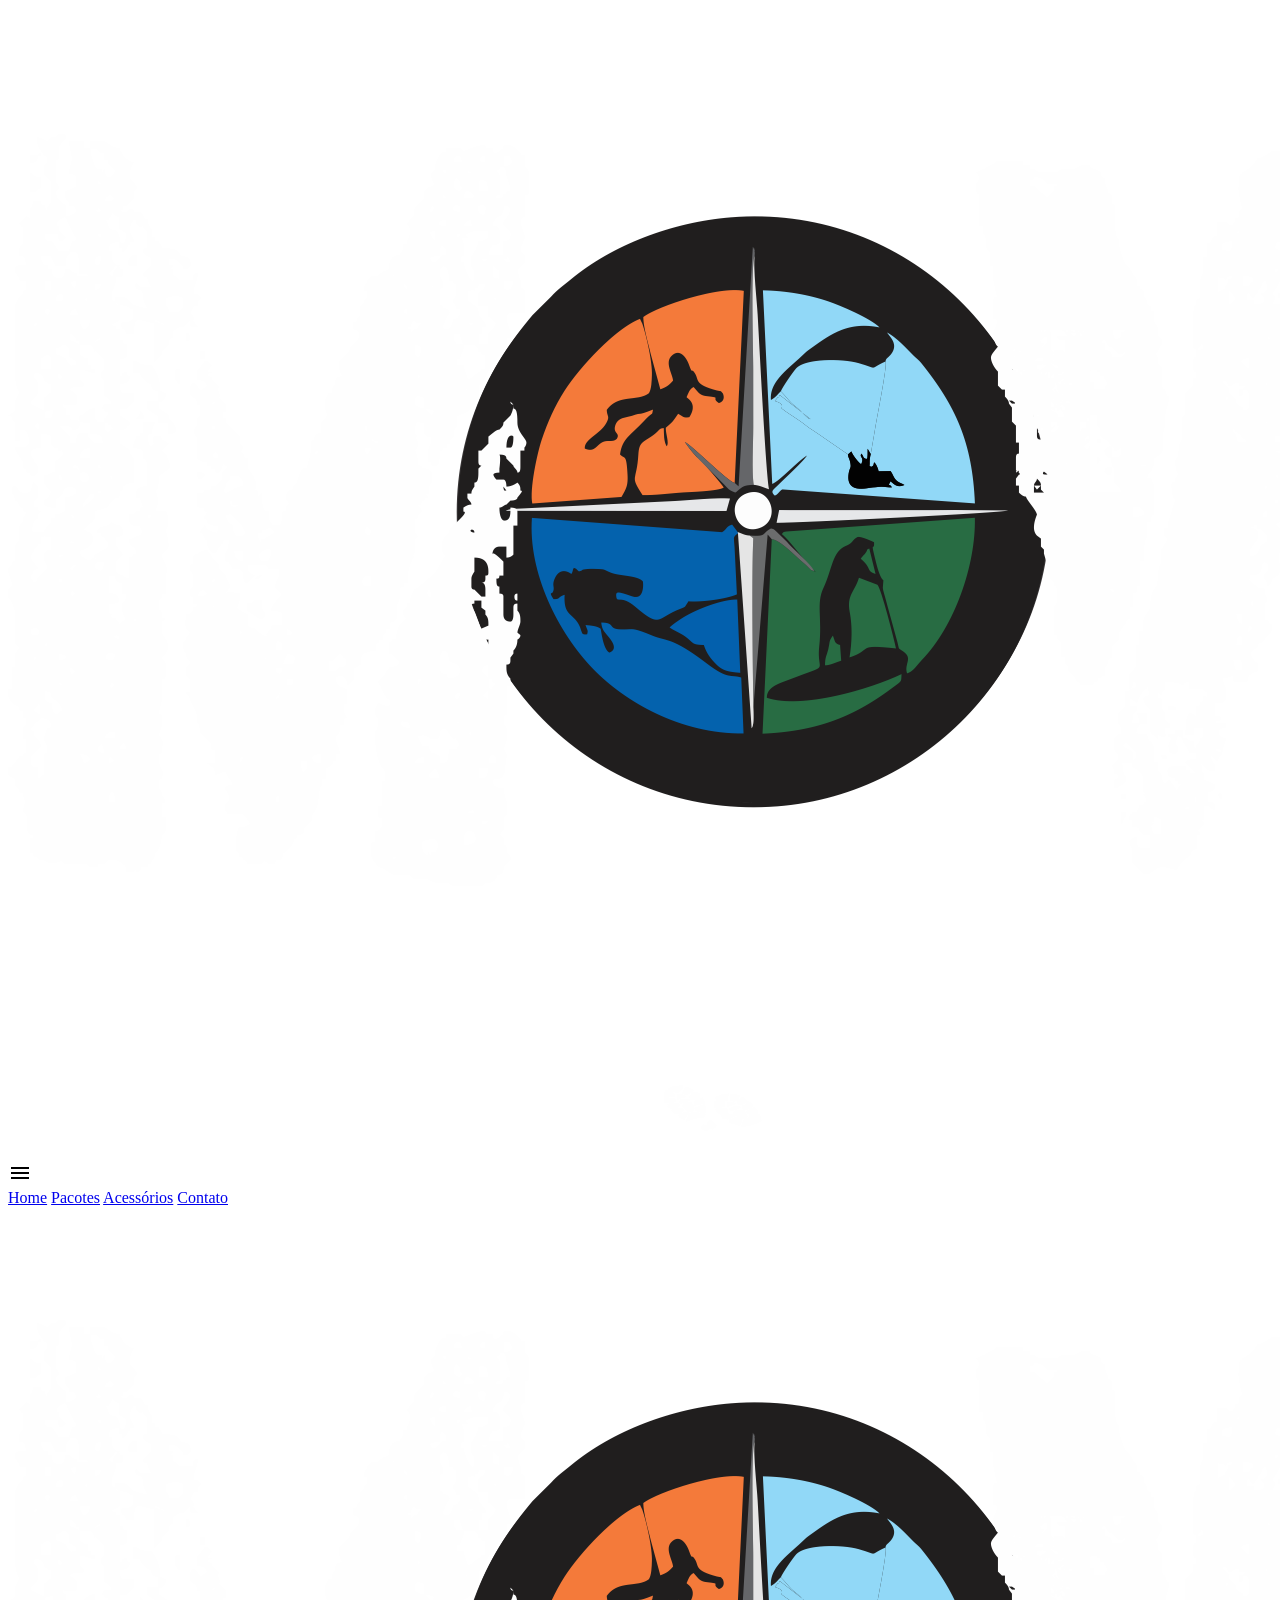
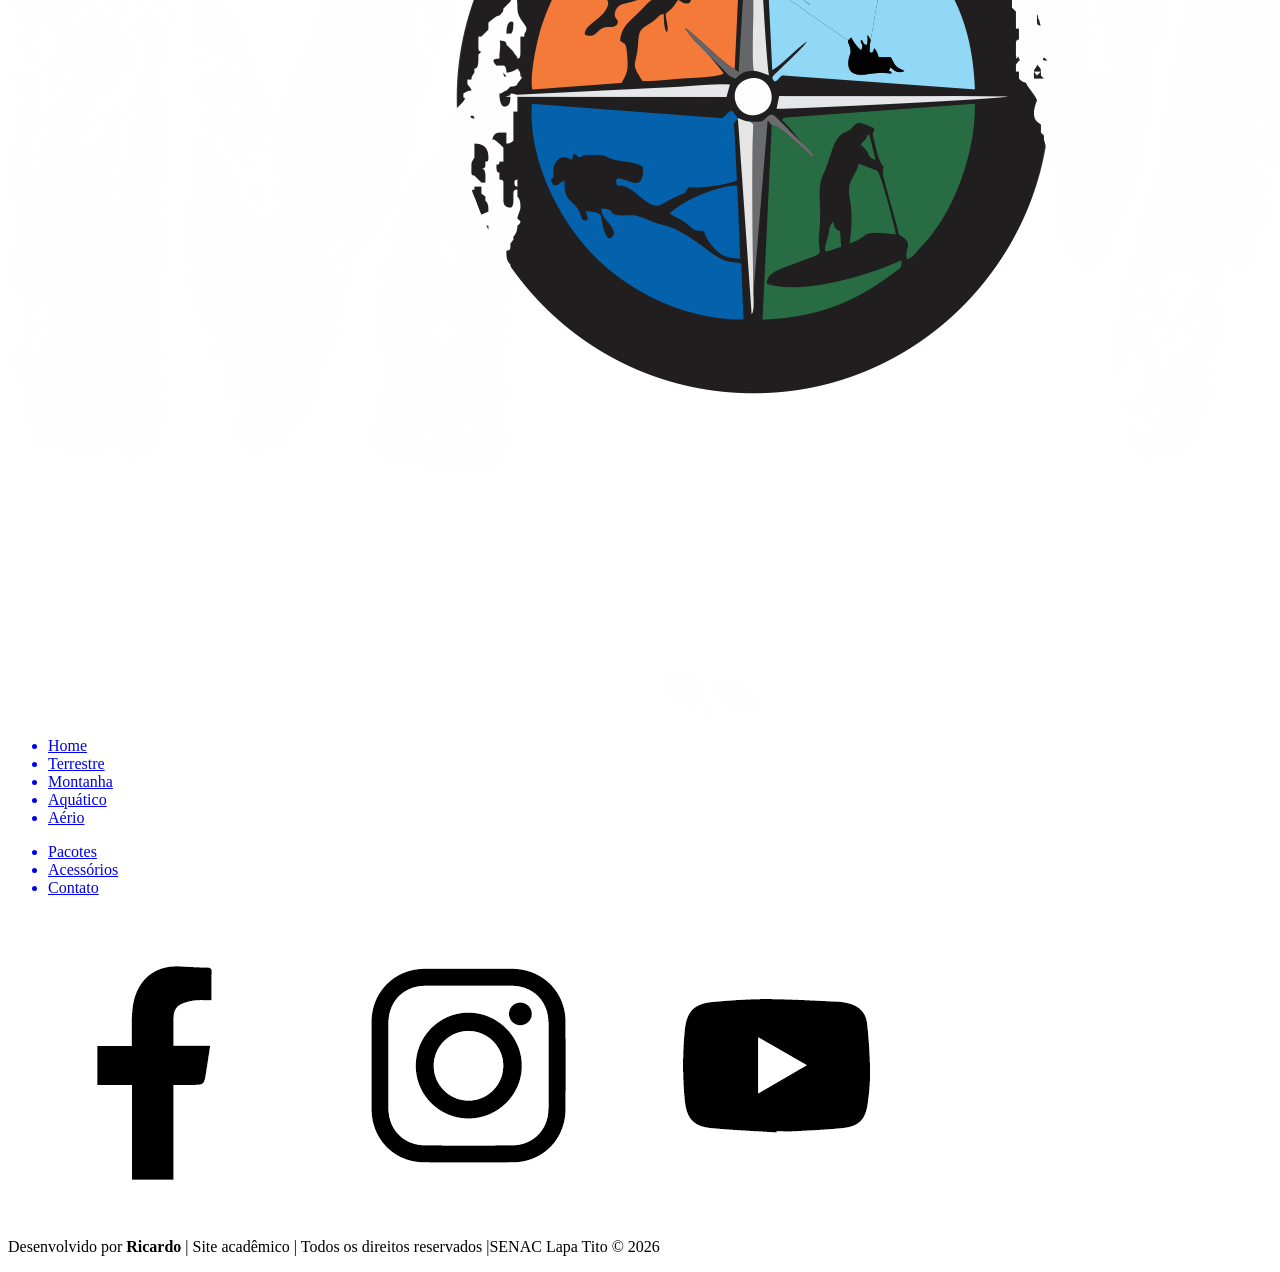
==== acessorios.html @ 00d914f5 "Atualização do repositório - 03/08" ====
<!DOCTYPE html>
<html lang="pt-br">

<head>
    <meta charset="UTF-8">
    <meta name="viewport" content="width=device-width, initial-scale=1.0">
    <title>Acessórios</title>
    <meta name="description" content="O Mova-se é um site educacional com o propósito de fazer viagens ">
    <link rel="preconnect" href="https://fonts.googleapis.com">
    <link rel="preconnect" href="https://fonts.gstatic.com" crossorigin>
    <link
        href="https://fonts.googleapis.com/css2?family=Comic+Neue:ital,wght@0,300;0,400;0,700;1,300;1,400;1,700&family=Inter:ital,opsz,wght@0,14..32,100..900;1,14..32,100..900&family=Montserrat:ital,wght@0,100..900;1,100..900&family=Ubuntu:ital,wght@0,300;0,400;0,500;0,700;1,300;1,400;1,500;1,700&display=swap"
        rel="stylesheet">
    <link rel="stylesheet" href="css/style.css">
    <!--Icones-->
    <link rel="stylesheet"
        href="https://fonts.googleapis.com/css2?family=Material+Symbols+Outlined:opsz,wght,FILL,GRAD@20..48,100..700,0..1,-50..200&icon_names=menu" />

</head>

<body>
    <header id="topo">
        <div>
            <h1>
                <a href="index.html"><img src="img/logo.png" alt="Logo Mova-se"></a>
            </h1>
            <span class="material-symbols-outlined">
                menu
            </span>
            <nav>
                <a href="index.html" tabindex="1">Home</a>
                <a href="pacotes.html" tabindex="2">Pacotes</a>
                <a href="acessorios.html" tabindex="3">Acessórios</a>
                <a href="contato.html" tabindex="4">Contato</a>
            </nav>

            </span>
        </div>
    </header>
    <main>

    </main>
    <footer class="rodape">
        <div class="rodape-conteudo">
            <div id="logo-rodape">
                <a href="index.html"><img src="img/logo.png" alt="logo do site"></a>
            </div>
            <div class="menu-rodape">
                <ul>
                    <a href="#">
                        <li>Home</li>
                    </a>
                    <a href="#">
                        <li>Terrestre</li>
                    </a>
                    <a href="#">
                        <li>Montanha</li>
                    </a>
                    <a href="#">
                        <li>Aquático</li>
                    </a>
                    <a href="#">
                        <li>Aério</li>
                    </a>
                </ul>
            </div>

            <div class="menu-rodape">
                <ul>
                    <a href="pacotes.html">
                        <li>Pacotes</li>
                    </a>
                    <a href="acessorios.html">
                        <li>Acessórios</li>
                    </a>
                    <a href="contato.html">
                        <li>Contato</li>
                    </a>
                </ul>
            </div>
            <div class="redes">
                <aside>
                    <img src="img/facebook.png" alt="Facebook">
                    <img src="img/insta.png" alt="Instagram">
                    <img src="img/youtube.png" alt="youtube">
                </aside>
            </div>
            <div class="assinatura">
                <p>Desenvolvido por <strong>Ricardo</strong> | Site acadêmico | Todos os direitos reservados |SENAC Lapa
                    Tito &copy; 2026</p>
            </div>
        </div>

    </footer>

</body>

</html>
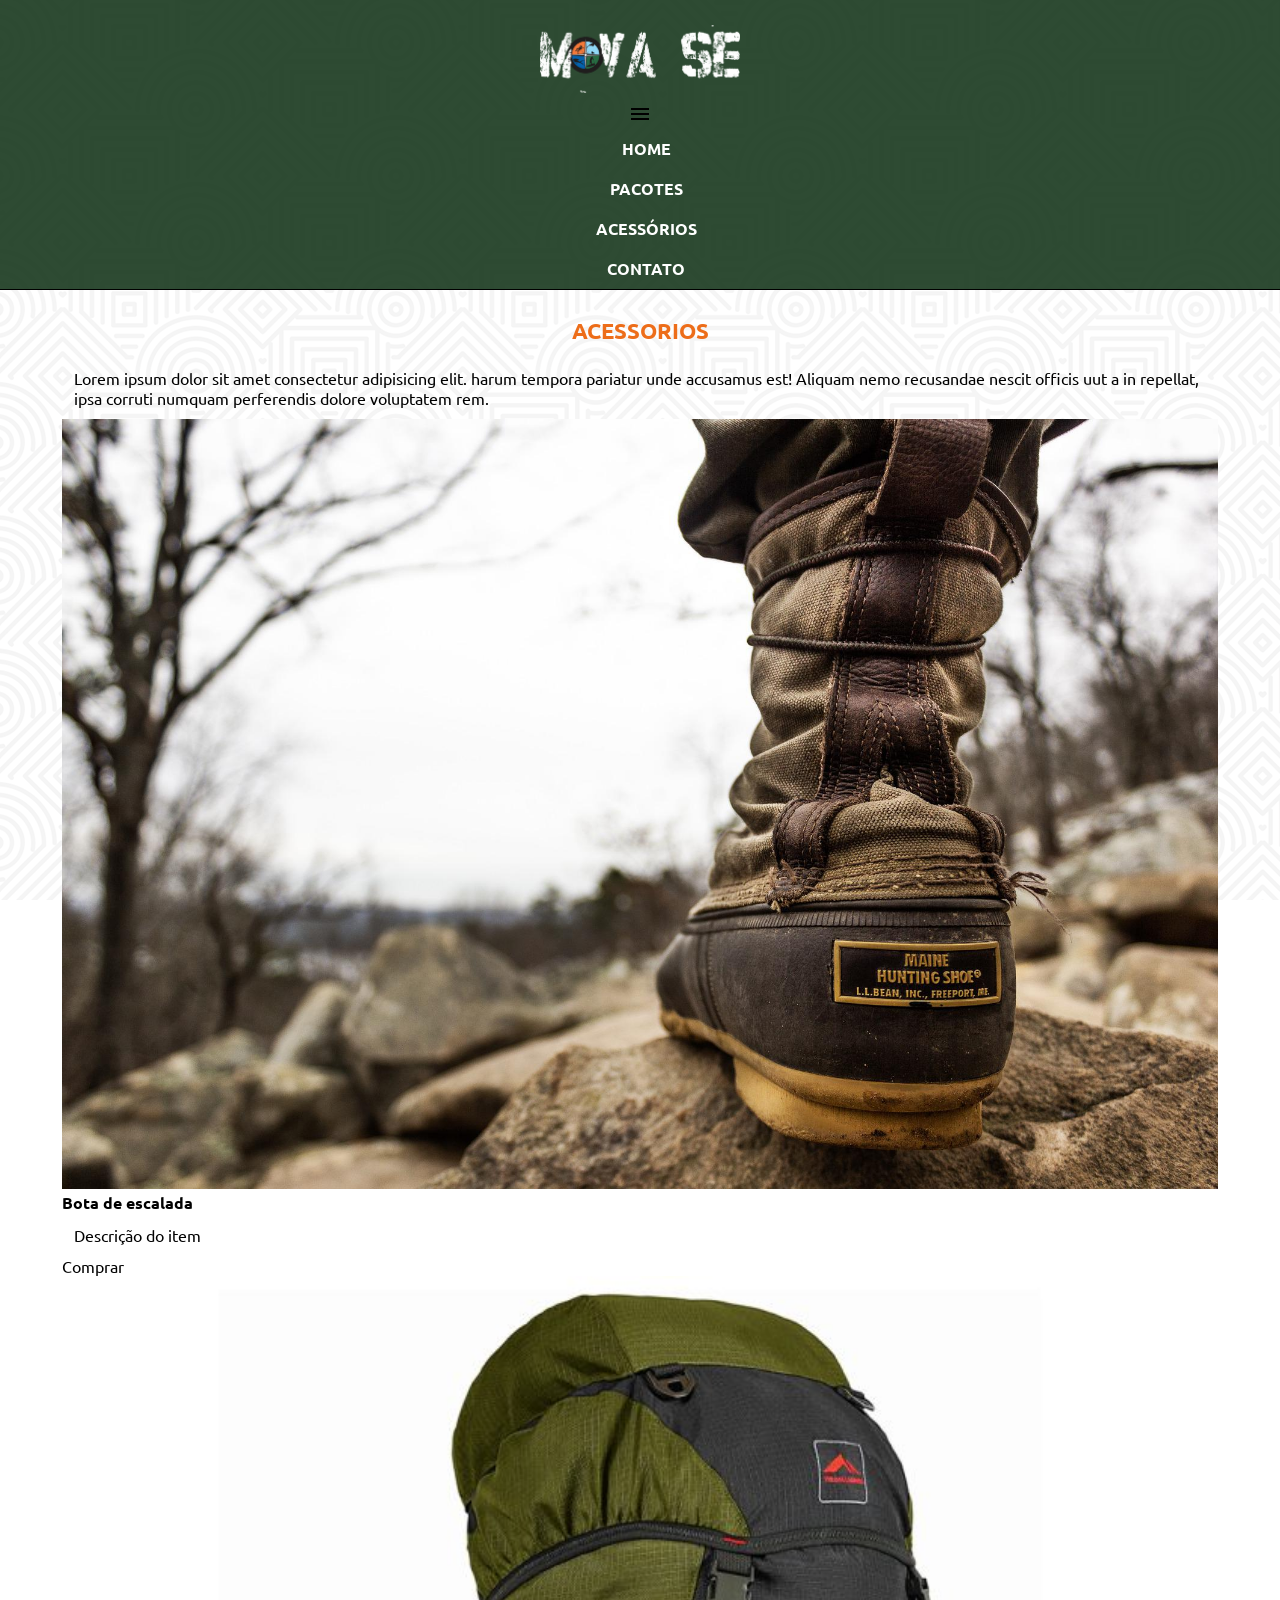
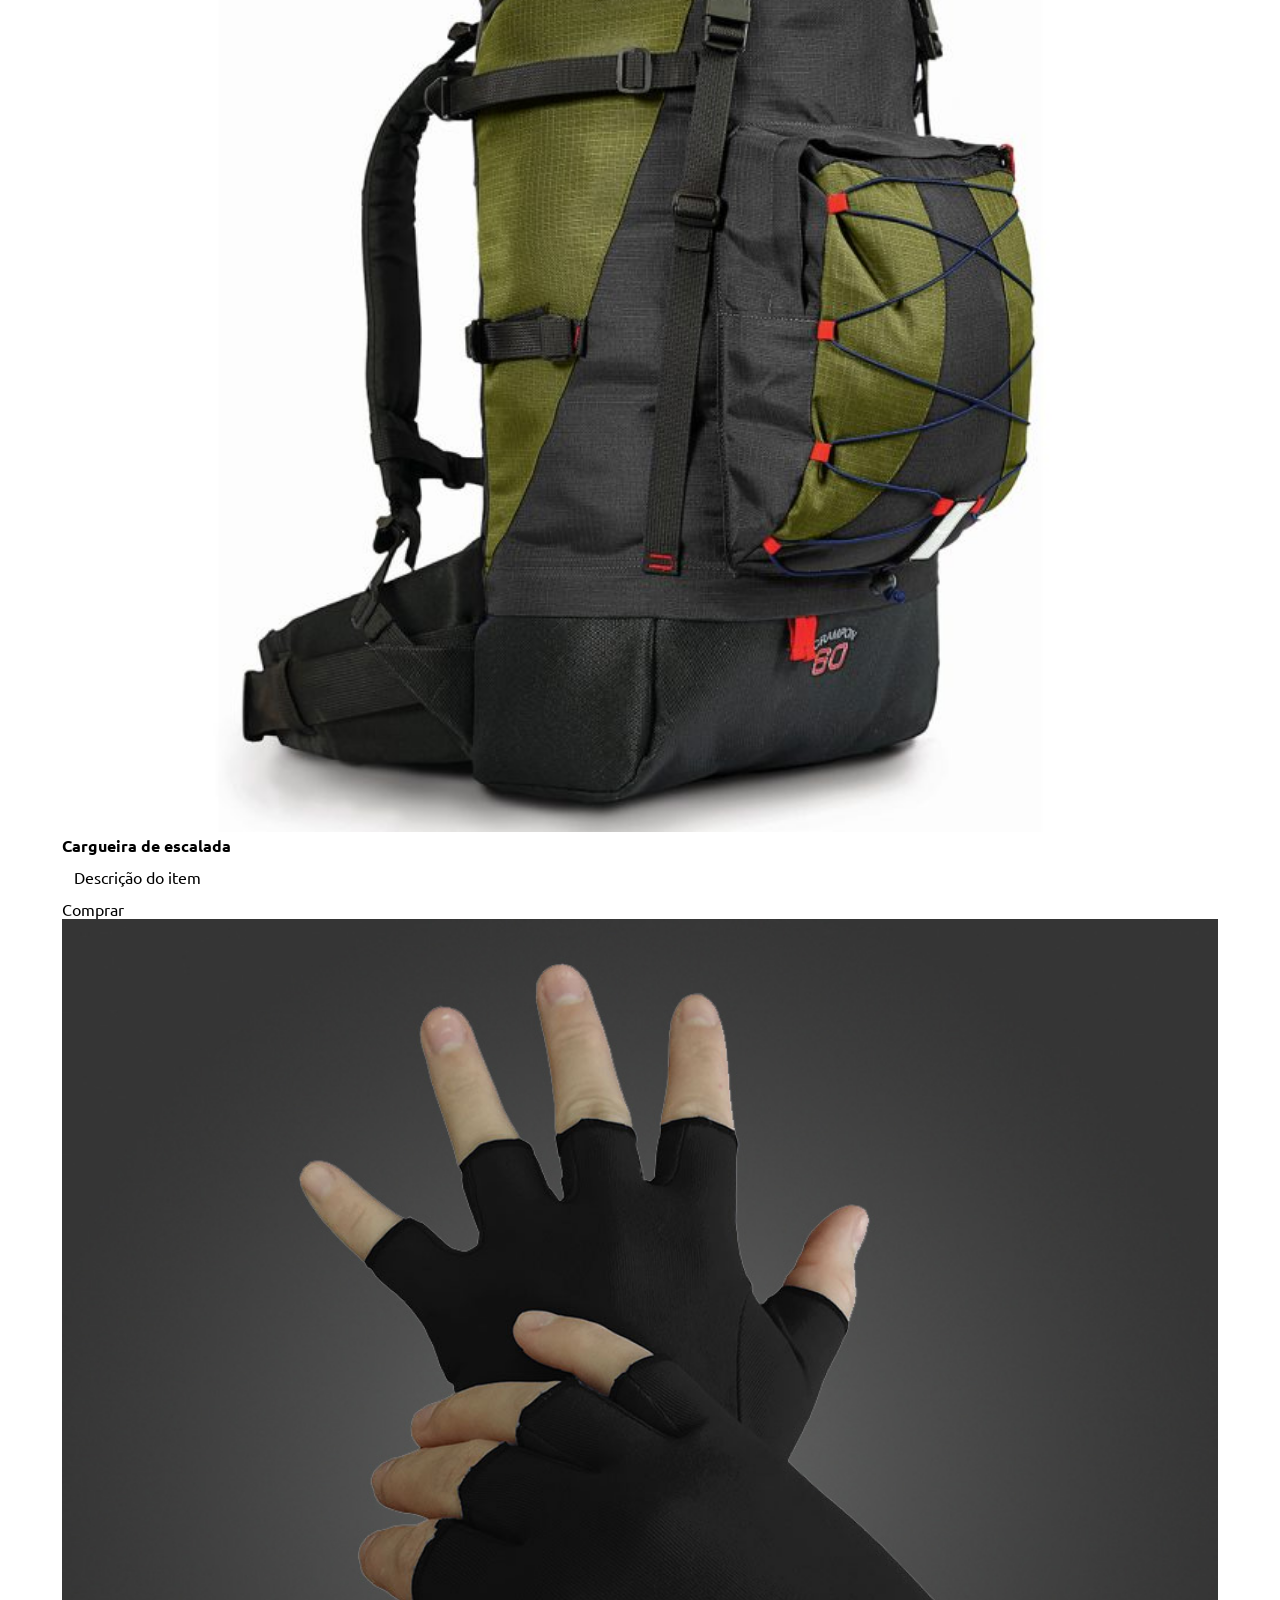
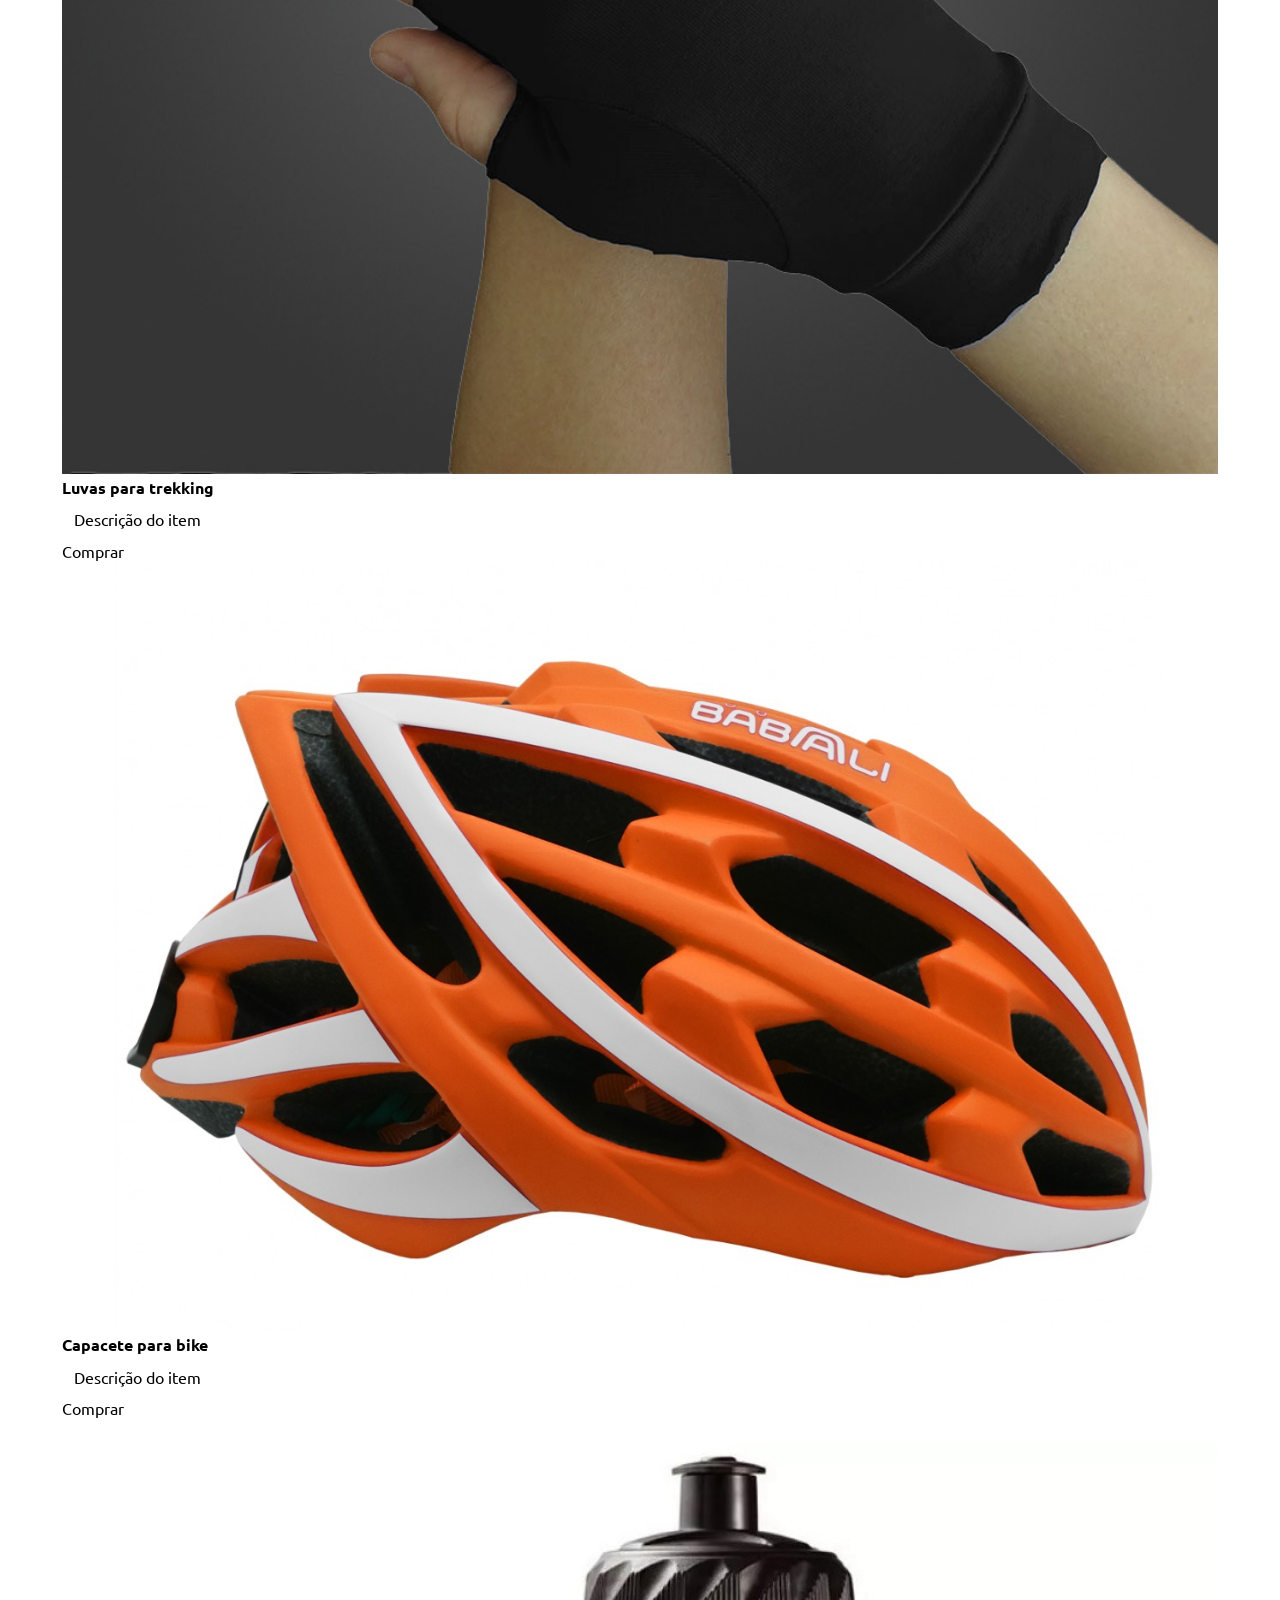
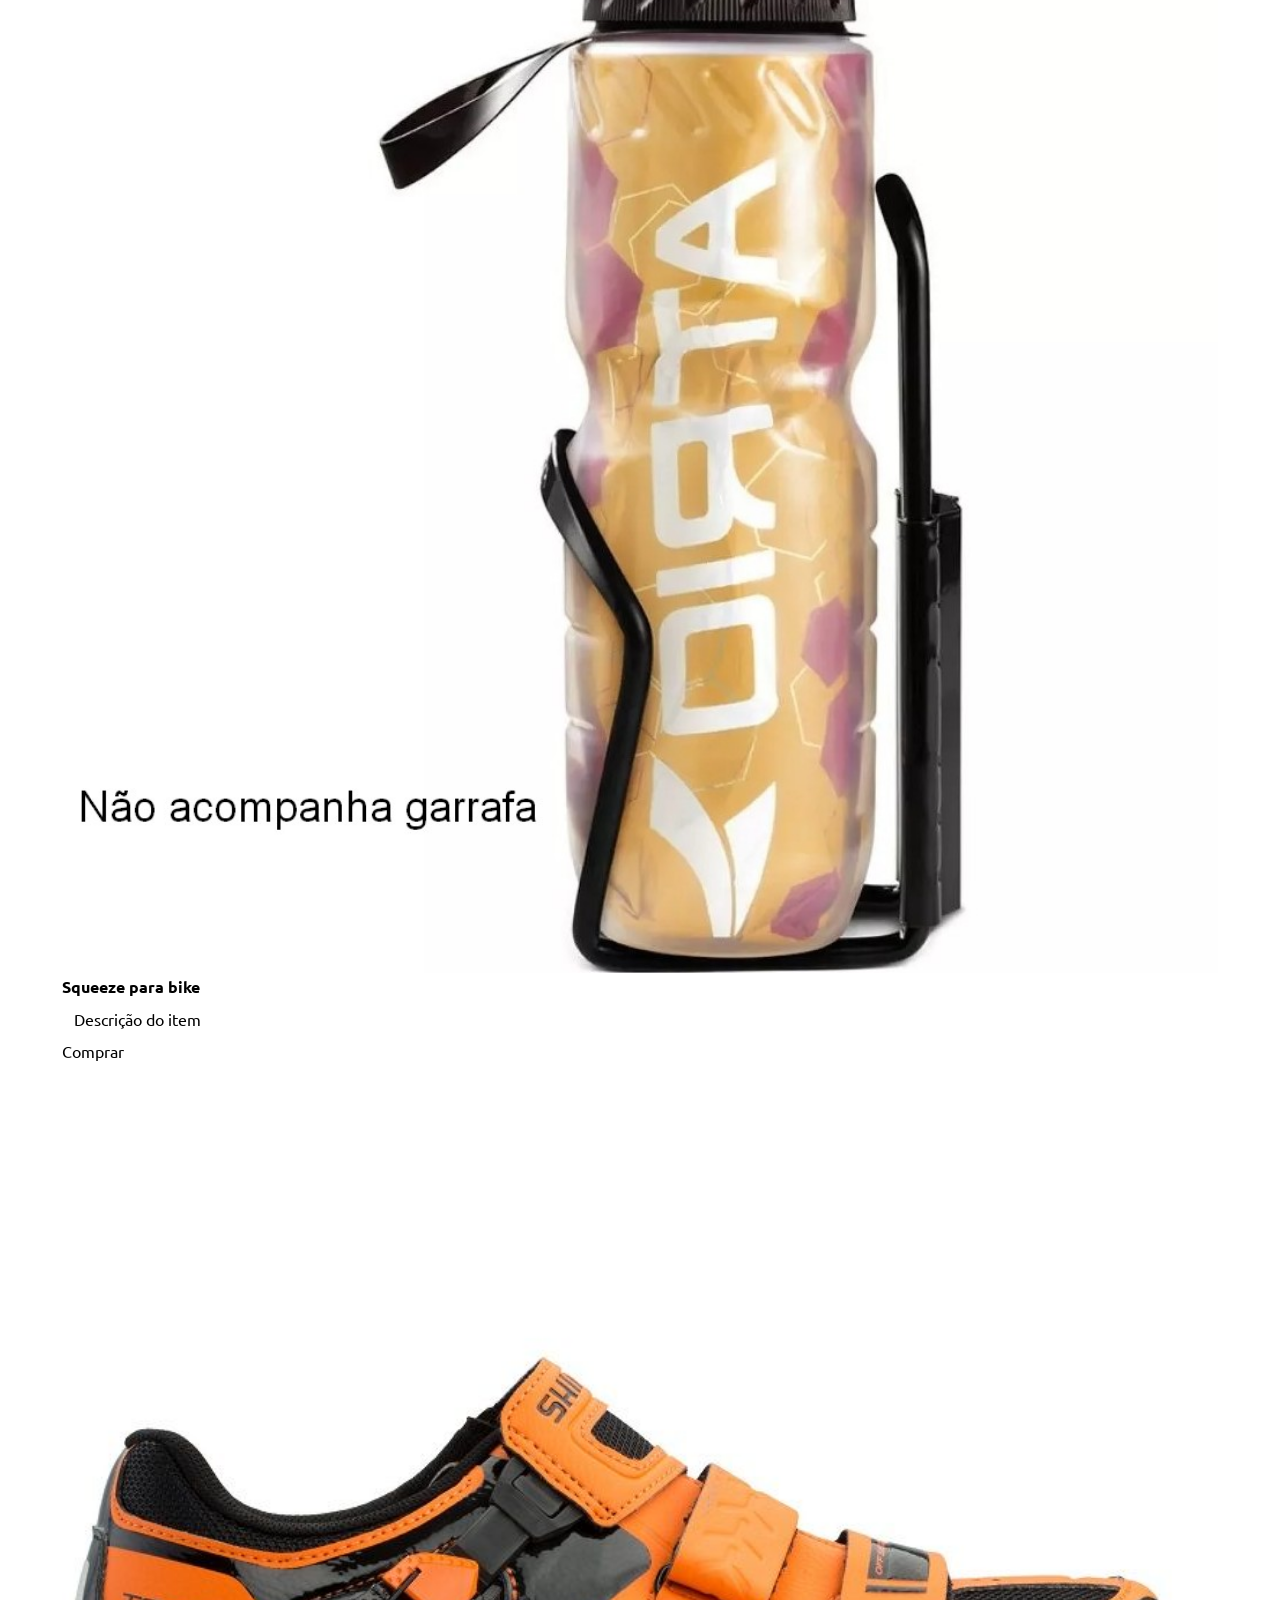
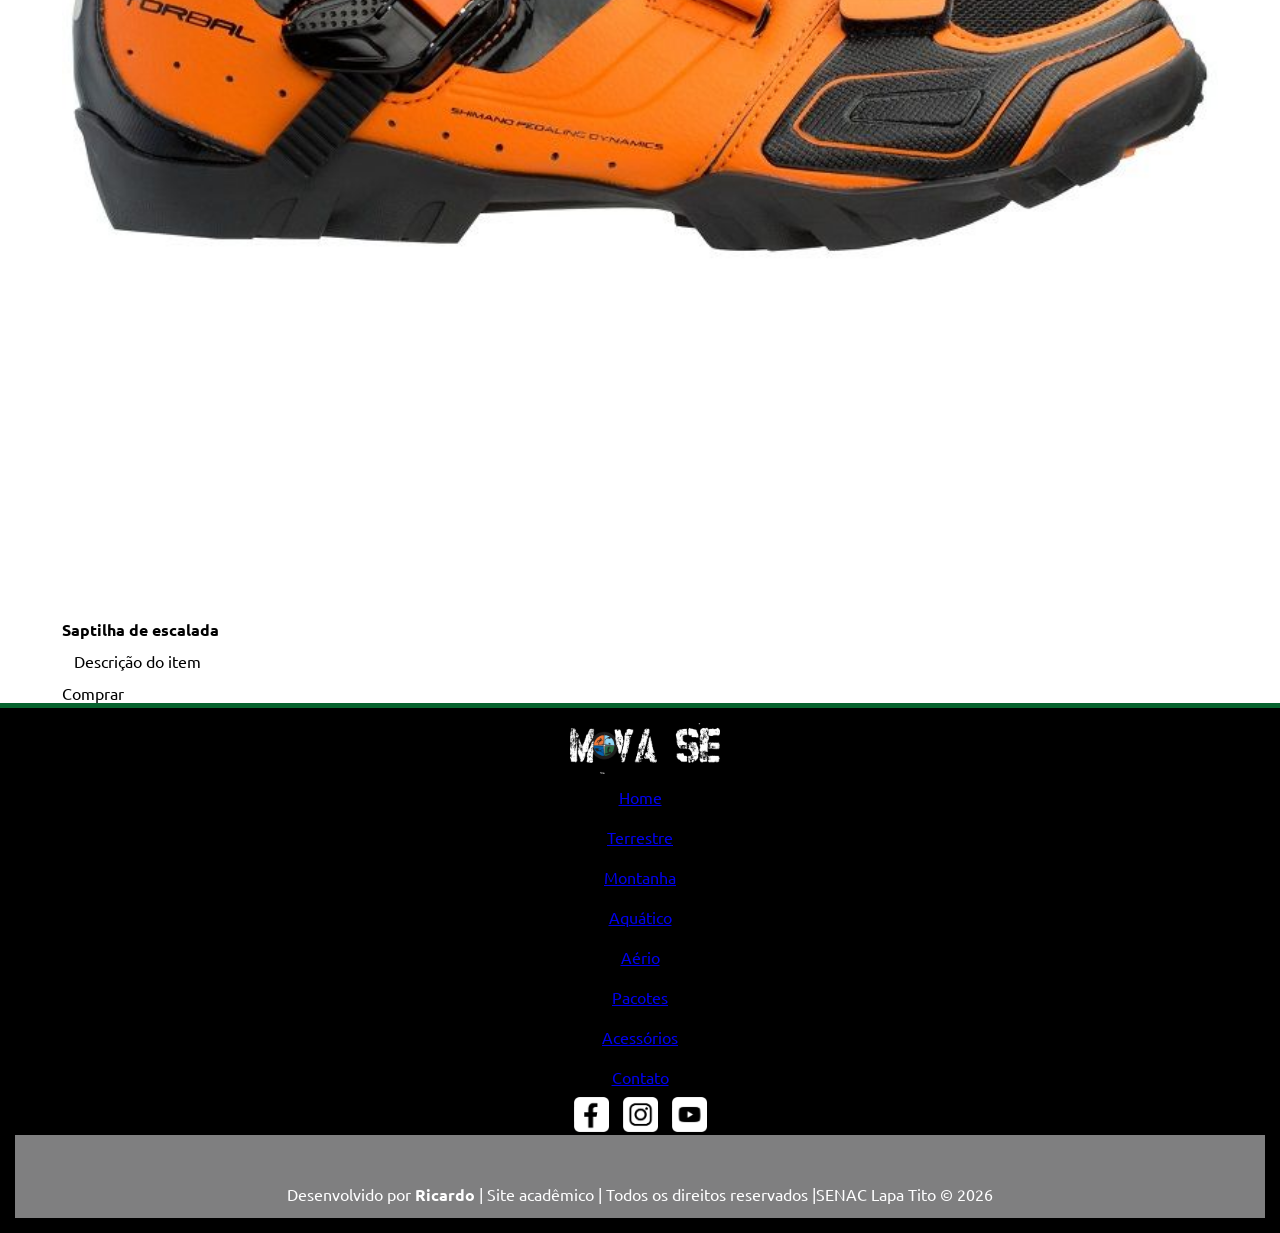
==== commit d3341f75: "Adição conteúdo acessorios, contato e css" ====
--- a/acessorios.html
+++ b/acessorios.html
@@ -37,7 +37,69 @@
             </span>
         </div>
     </header>
-    <main>
+    <main class="conteudo">
+        <div class="conteudo">
+            <div class="conteudo-info">
+                <article>
+                    <h2 class="titulo">Acessorios</h2>
+                    <p>Lorem ipsum dolor sit amet consectetur adipisicing elit. harum tempora pariatur unde accusamus
+                        est! Aliquam nemo recusandae nescit officis uut a in repellat, ipsa corruti numquam perferendis
+                        dolore voluptatem rem.</p>
+                    <div class="acessorios">
+                        <div class="produtos">
+                            <div class="img-produto">
+                                <img src="img/bota.jpg" alt="bota">
+                            </div>
+                            <h4>Bota de escalada</h4>
+                            <p>Descrição do item</p>
+                            <div class="comprar">Comprar</div>
+                        </div>
+                        <div class="produtos">
+                            <div class="img-produto">
+                                <img src="img/mochila.jpg" alt="mochila">
+                            </div>
+                            <h4>Cargueira de escalada</h4>
+                            <p>Descrição do item</p>
+                            <div class="comprar">Comprar</div>
+                        </div>
+                        <div class="produtos">
+                            <div class="img-produto">
+                                <img src="img/luvas.jpg" alt="Luvas">
+                            </div>
+                            <h4>Luvas para trekking</h4>
+                            <p>Descrição do item</p>
+                            <div class="comprar">Comprar</div>
+                        </div>
+                    </div>
+                    <div class="acessorios">
+                        <div class="produtos">
+                            <div class="img-produto">
+                                <img src="img/capacete.jpg" alt="capacete">
+                            </div>
+                            <h4>Capacete para bike</h4>
+                            <p>Descrição do item</p>
+                            <div class="comprar">Comprar</div>
+                        </div>
+                        <div class="produtos">
+                            <div class="img-produto">
+                                <img src="img/squeeze.jpg" alt="squeeze">
+                            </div>
+                            <h4>Squeeze para bike</h4>
+                            <p>Descrição do item</p>
+                            <div class="comprar">Comprar</div>
+                        </div>
+                        <div class="produtos">
+                            <div class="img-produto">
+                                <img src="img/sapatilha-escalada.jpg" alt="Sapatilha-escalada">
+                            </div>
+                            <h4>Saptilha de escalada</h4>
+                            <p>Descrição do item</p>
+                            <div class="comprar">Comprar</div>
+                        </div>
+                    </div>
+                </article>
+            </div>
+        </div>
 
     </main>
     <footer class="rodape">
--- a/css/style.css
+++ b/css/style.css
@@ -0,0 +1,280 @@
+.ubuntu-light {
+  font-family: "Ubuntu", sans-serif;
+  font-weight: 300;
+  font-style: normal;
+}
+
+.ubuntu-regular {
+  font-family: "Ubuntu", sans-serif;
+  font-weight: 400;
+  font-style: normal;
+}
+
+.ubuntu-medium {
+  font-family: "Ubuntu", sans-serif;
+  font-weight: 500;
+  font-style: normal;
+}
+
+.ubuntu-bold {
+  font-family: "Ubuntu", sans-serif;
+  font-weight: 700;
+  font-style: normal;
+}
+
+.ubuntu-light-italic {
+  font-family: "Ubuntu", sans-serif;
+  font-weight: 300;
+  font-style: italic;
+}
+
+.ubuntu-regular-italic {
+  font-family: "Ubuntu", sans-serif;
+  font-weight: 400;
+  font-style: italic;
+}
+
+.ubuntu-medium-italic {
+  font-family: "Ubuntu", sans-serif;
+  font-weight: 500;
+  font-style: italic;
+}
+
+.ubuntu-bold-italic {
+  font-family: "Ubuntu", sans-serif;
+  font-weight: 700;
+  font-style: italic;
+}
+
+*{
+    margin: 0;
+    padding: 0;
+}
+body{
+    font-family: 'ubuntu', sans-serif;
+    background-image: url(../img/hypnotize.png);
+    background-attachment: fixed;
+    width: 100%;
+}
+
+img {
+  width:100%;
+}
+
+#topo{ 
+  background-color: rgba(24, 56, 29, 0.9);
+  border-bottom: 1px solid;
+  text-align: center;
+  margin-bottom: 15px;
+
+}
+h1 img{
+  margin-top: 25px;
+  width: 200px;
+}
+
+nav{
+  min-height: 40px;
+  text-transform:uppercase;
+  font-weight: bold;
+  line-height: 40px;
+  padding-left: 1%;
+}
+
+nav a:link,
+nav a:visited,
+#iconMenu:link,
+#iconMenu:visited{
+  text-decoration: none;
+color: white;
+transition:1s;
+min-height: inherit;
+display:flex;
+justify-content: center;
+align-items: center;
+}
+
+nav a:focus,
+nav a:hover,
+#iconMenu:focus,
+#iconMenu:hover{
+  background-color: #a98e12;
+  color: black;
+  transition:background-color 1s; border-radius: 5%;
+}
+
+#iconMenu{
+  color: white ;  
+  cursor: pointer;
+  min-height: 40px;
+  line-height: 40px;
+  padding-left: 1%;
+  font-size: 40px;
+}
+
+/*Configurações do footer*/
+.rodape{
+  border-top: solid 5px #06632E;
+  background-color: black;
+  color: #7F7F80;
+  text-align: center;
+  width: 100%;
+}
+
+.rodape p,li{
+  font-size: 16px;
+}
+
+.rodape img{
+  margin:0 5px;
+}
+
+.rodape-conteudo{
+  padding: 15px;
+  color: #fff;
+
+}
+.rodape-conteudo li{
+  list-style: none;
+  margin: 0 auto;
+  padding: 10px 0;
+}
+
+#logo-rodape{
+  min-width: 146px;
+  width: 150px;
+  margin: 0 auto;
+}
+.menu-rodape{
+  text-decoration: none;
+color: #7F7F80;
+}
+.menu-rodape:hover{
+  color: #fff;
+  transition: 0.5s;
+}
+
+.redes img{
+  min-width: 35px;
+  width: 35px;
+
+}
+
+.assinatura{
+  color: white;
+  background-color: #7F7F80;
+  text-align: center;
+  height: auto;
+  padding: 1%;
+}
+
+.assinatura p{
+  margin-top: 3%;
+}
+
+/* conteúdo*/
+
+.conteudo{
+  max-width: 95%;
+  margin: auto;
+}
+.conteudo h2,
+.conteudo h3,
+.conteudo p{
+  padding: 1%;
+}
+
+.titulo{
+  font-size: 1.4em;
+  color: #ED6D19;
+  text-align: center;
+  text-transform: uppercase;
+}
+
+/*Configurações da home*/
+
+.destaque img{
+  border-bottom:dotted #ED6D19 5px;
+}
+.text-destaque{
+  position:relative;
+  bottom:100px;
+  background-color: rgba(255,255,255,0.8);
+  height: 80px;
+  margin-top:5px;
+  width: 100%;
+}
+
+.text-destaque h2{
+  color: #0000 !important;
+  margin-top:5px;
+  padding:5px 0 3px 50px;
+}
+
+.text-destaque p{
+  margin-top:5px;
+  font-size:1,1rem;
+  padding:0 0 5px 50px;
+}
+
+#frase p{
+  font-size: 1em;
+  padding:12px;
+}
+
+.card{
+  margin:15px 0;
+  padding: 5%;
+}
+
+.card p{
+  text-align: center;
+  padding: 1% 0 2% 0;
+}
+.card-conteudo fiture{
+  margin: 1%;
+  position: relative;
+  box-sizing: grey 1px 1px 5px;
+
+}
+
+.card-conteudo figcaption{
+  position:absolute;
+  left: 0;
+  bottom:20px;
+  width: 100%;
+  background-color:  rgba( 127, 127,128, 0.8);
+  color: #fff;
+  padding:10px 0;
+text-align:center;
+font-weight: bold;
+text-transform: uppercase;
+}
+
+.card-conteuddo figure img{
+  transition:1s;
+  filter: opacity(1);
+}
+
+.card-conteudo a:hover img,
+.card-conteudo a:focus img{
+  filter: opacity(0.6);
+}
+#video{
+  width: 100%;
+  background-color: rgba(6,99,46,0.5);
+  text-align: center;
+}
+
+#titulo-video{
+  color: #fff;
+  padding:15px;
+}
+
+iframe{
+  margin:auto;
+  max-width: 80%;
+  display:block;
+  padding: 2% 0 ;
+
+}
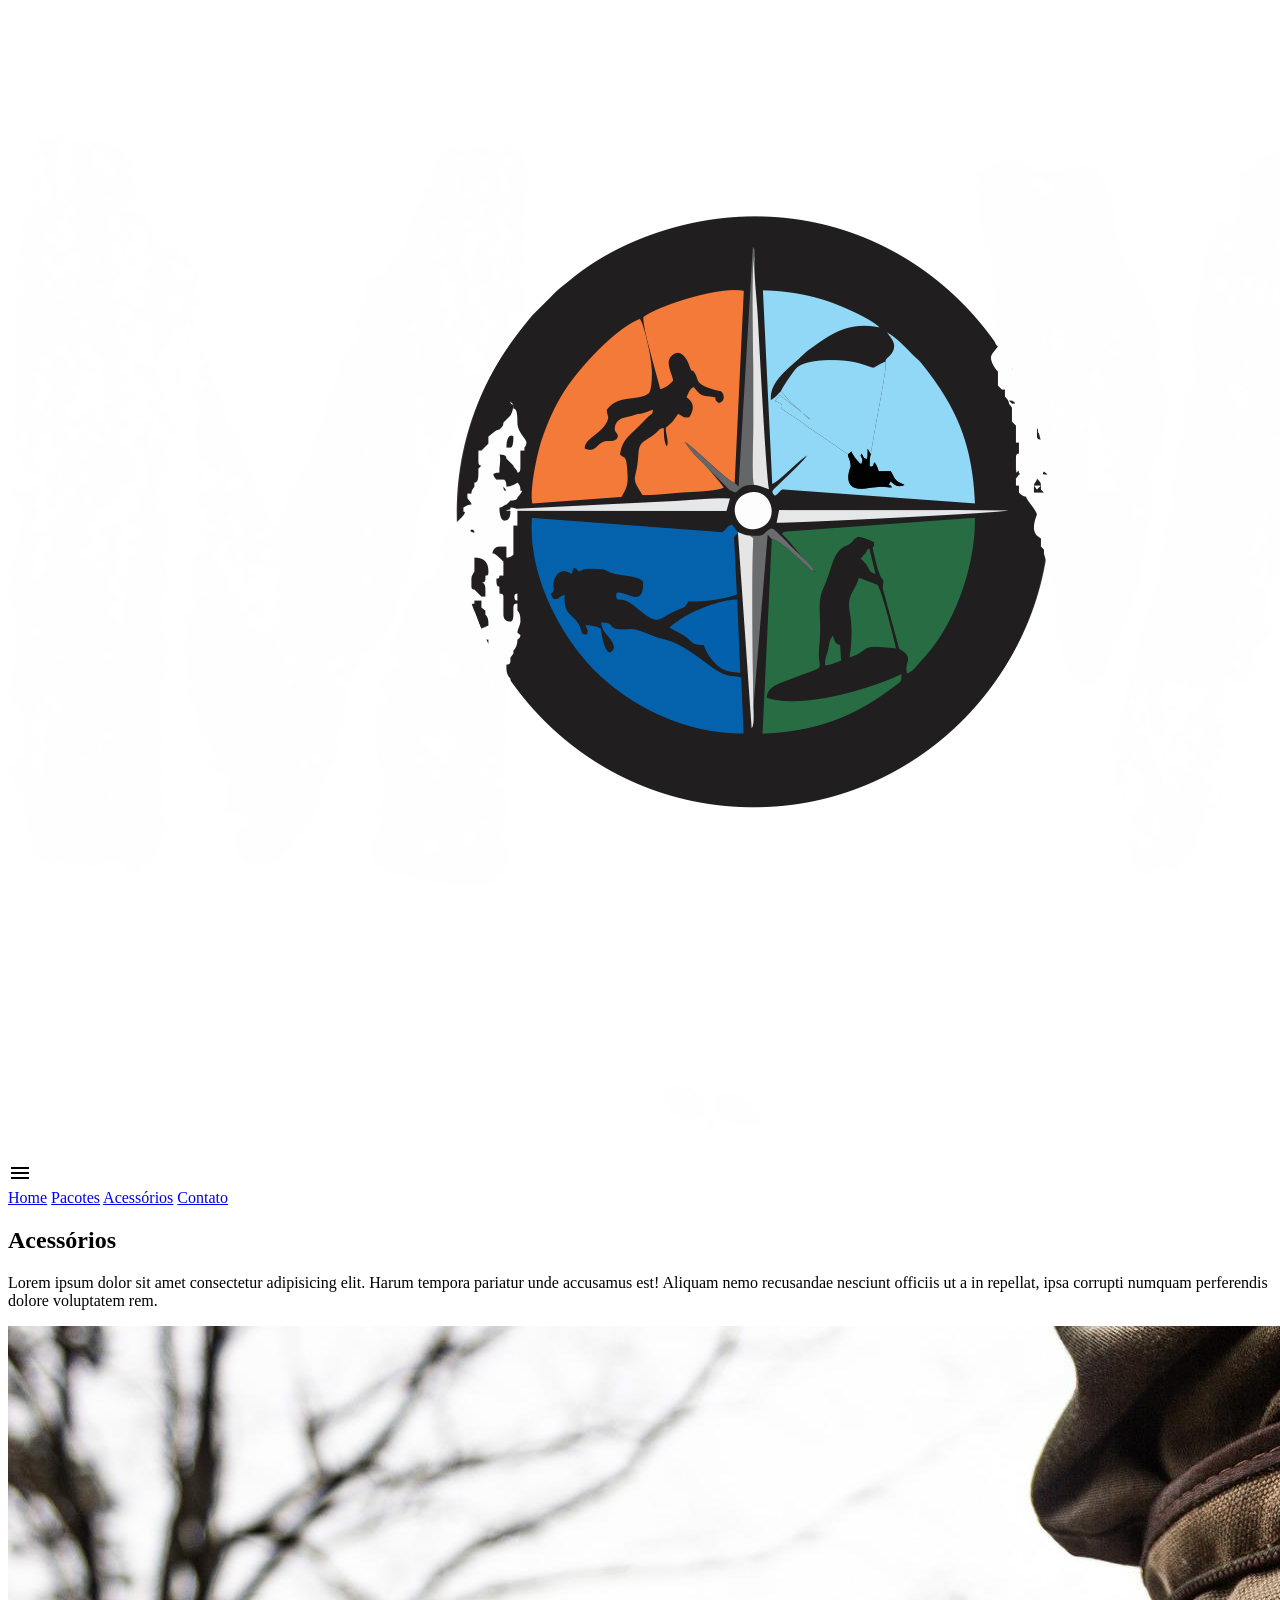
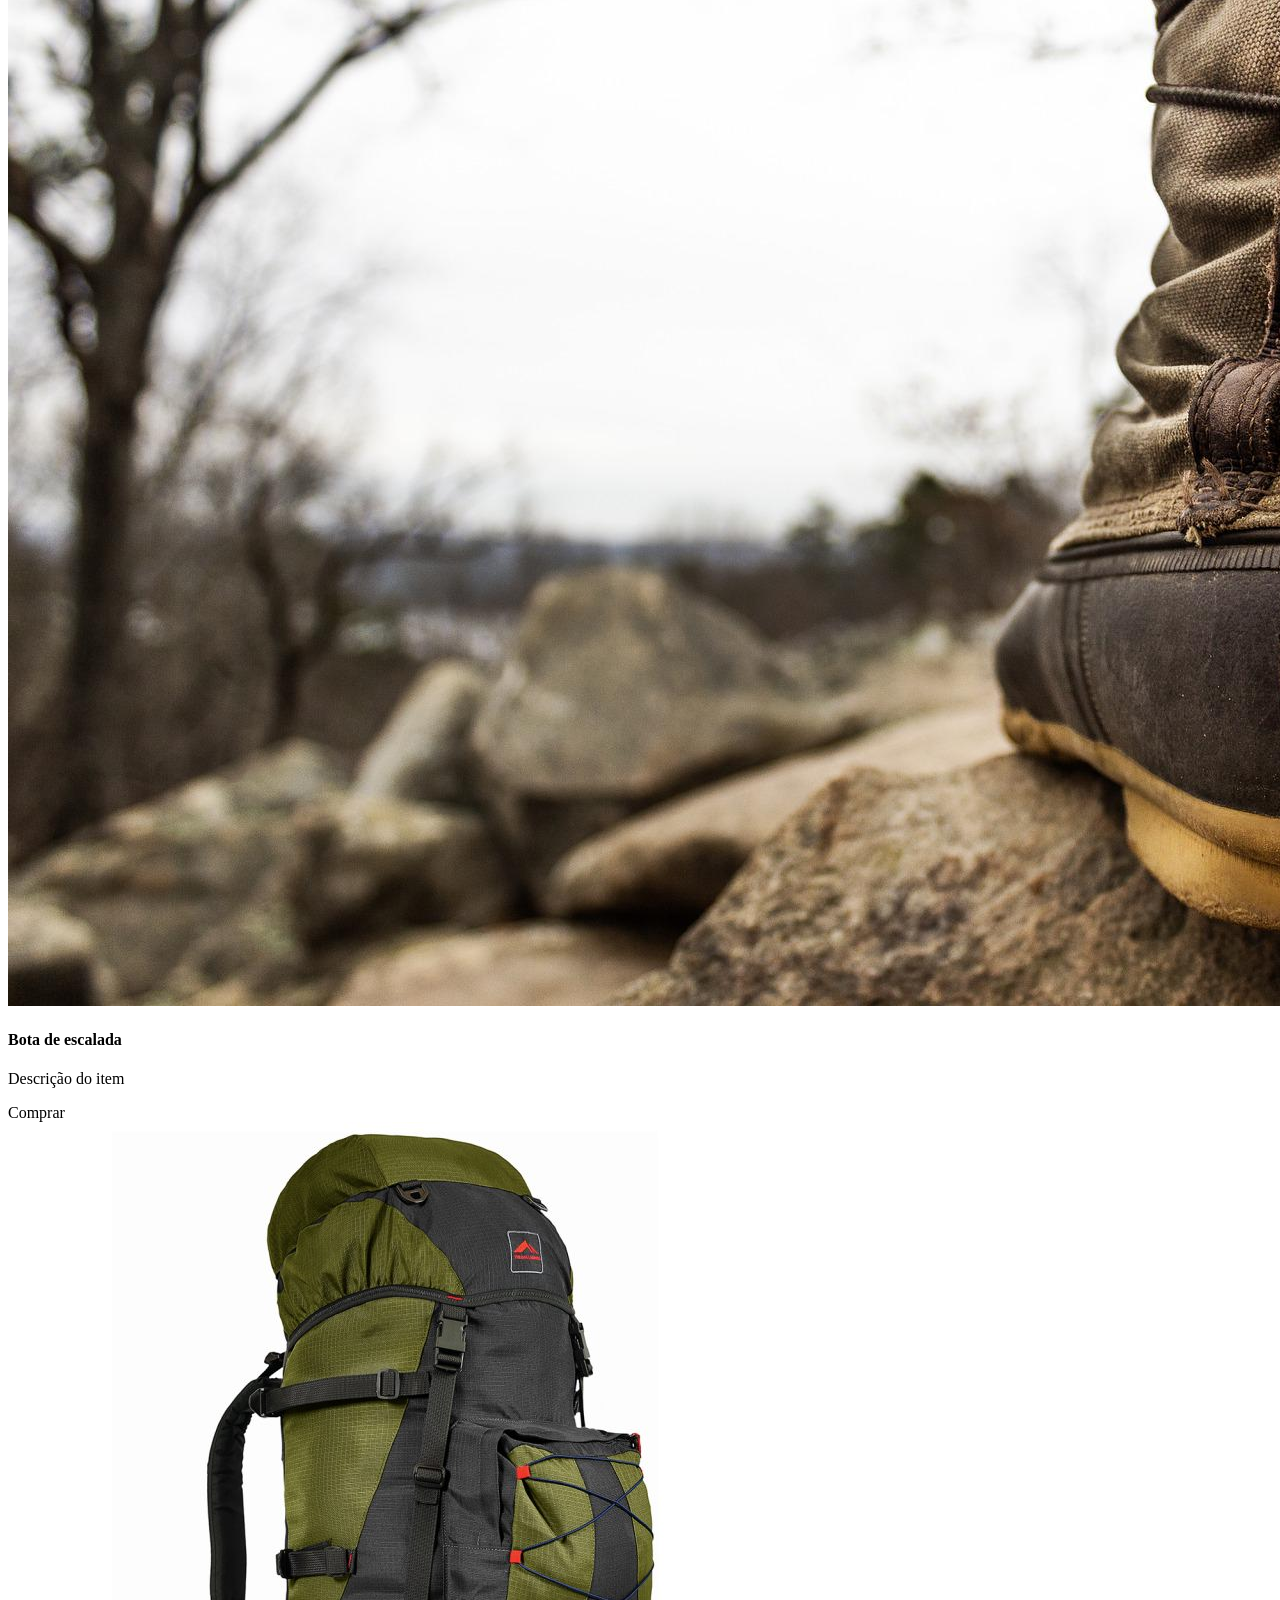
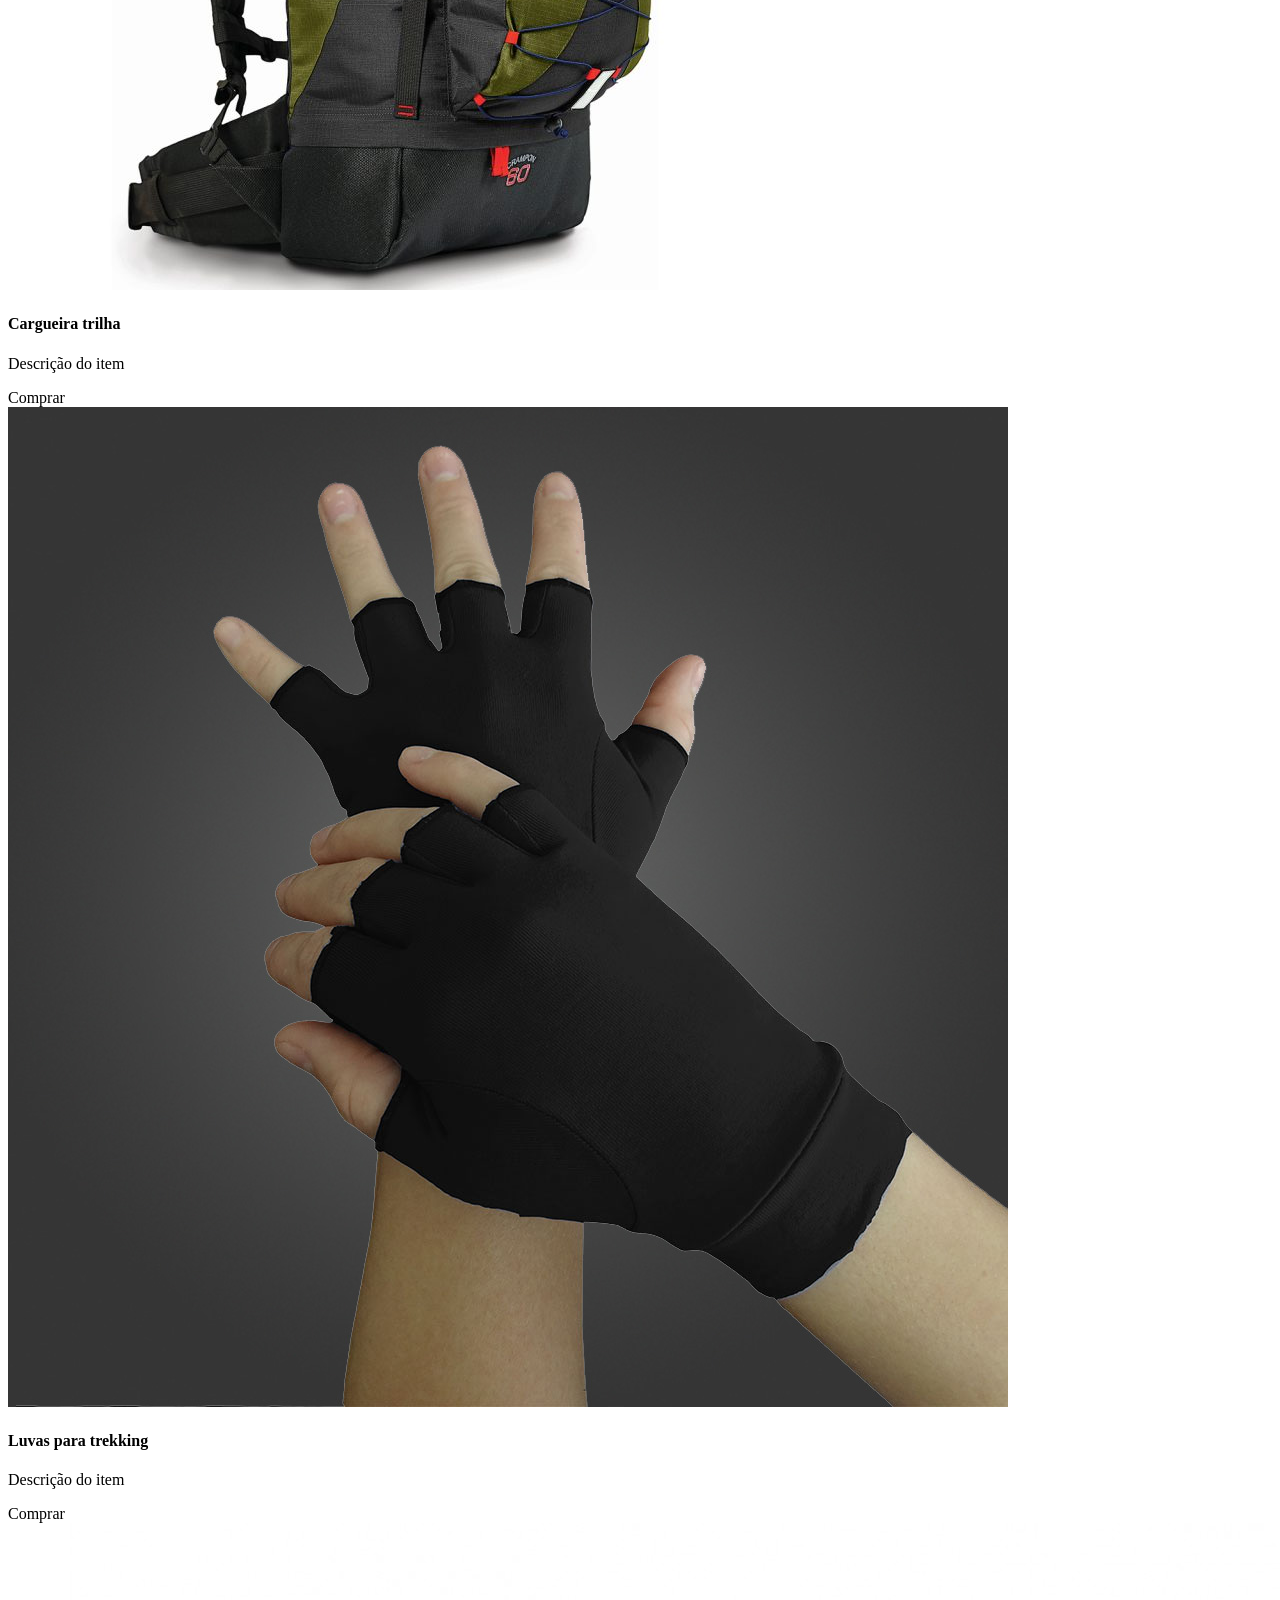
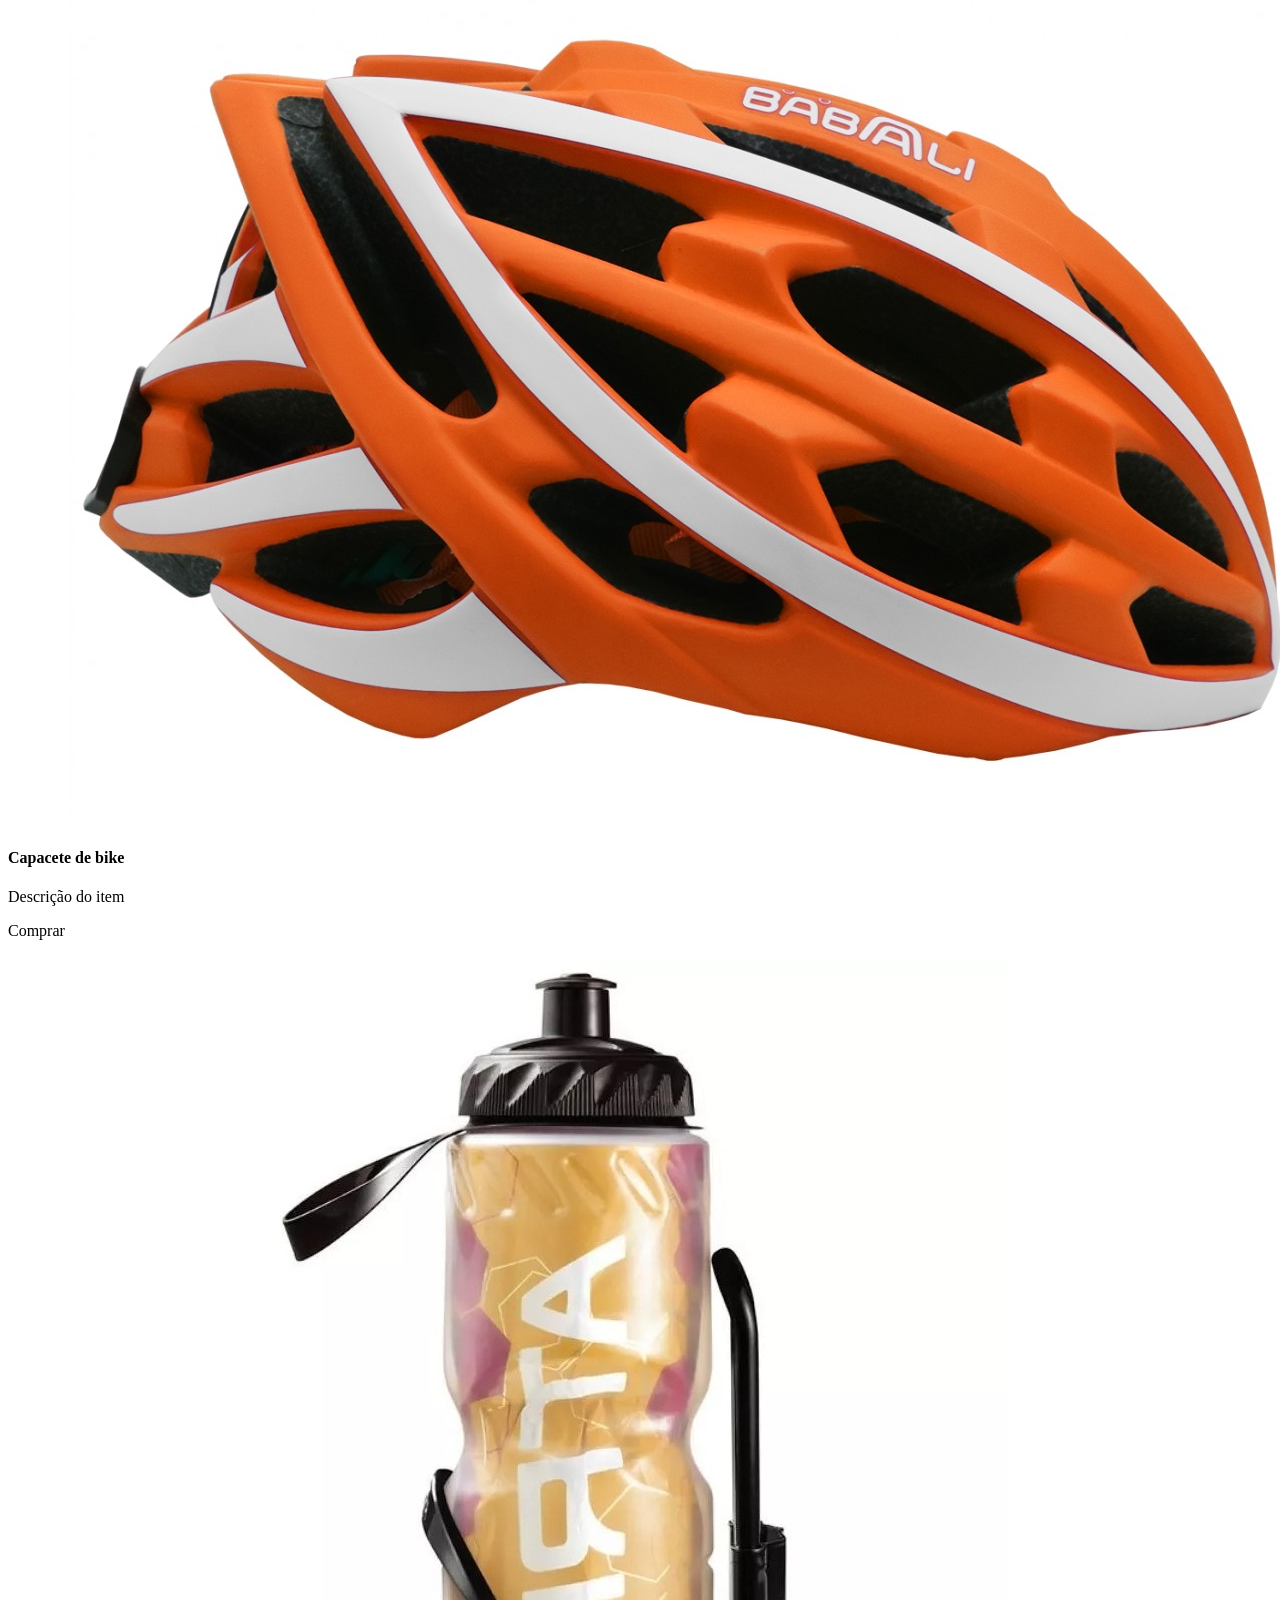
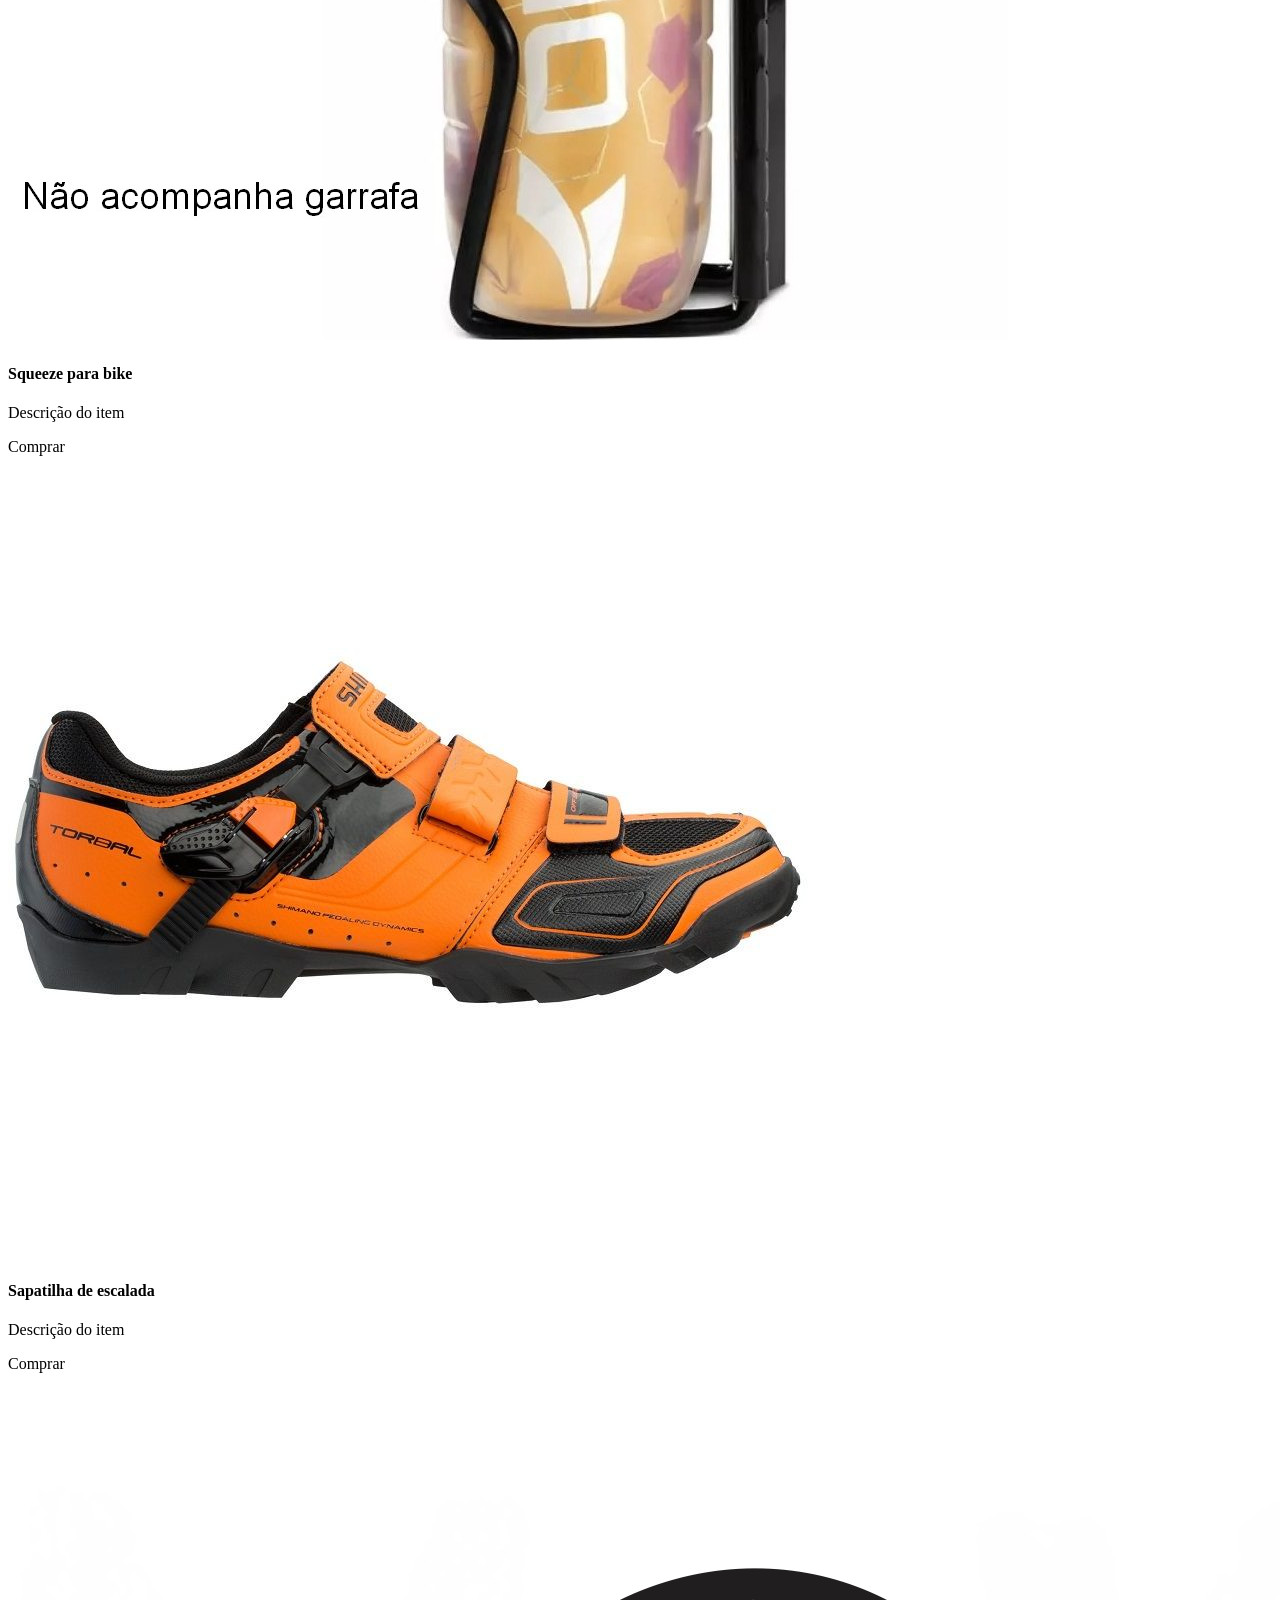
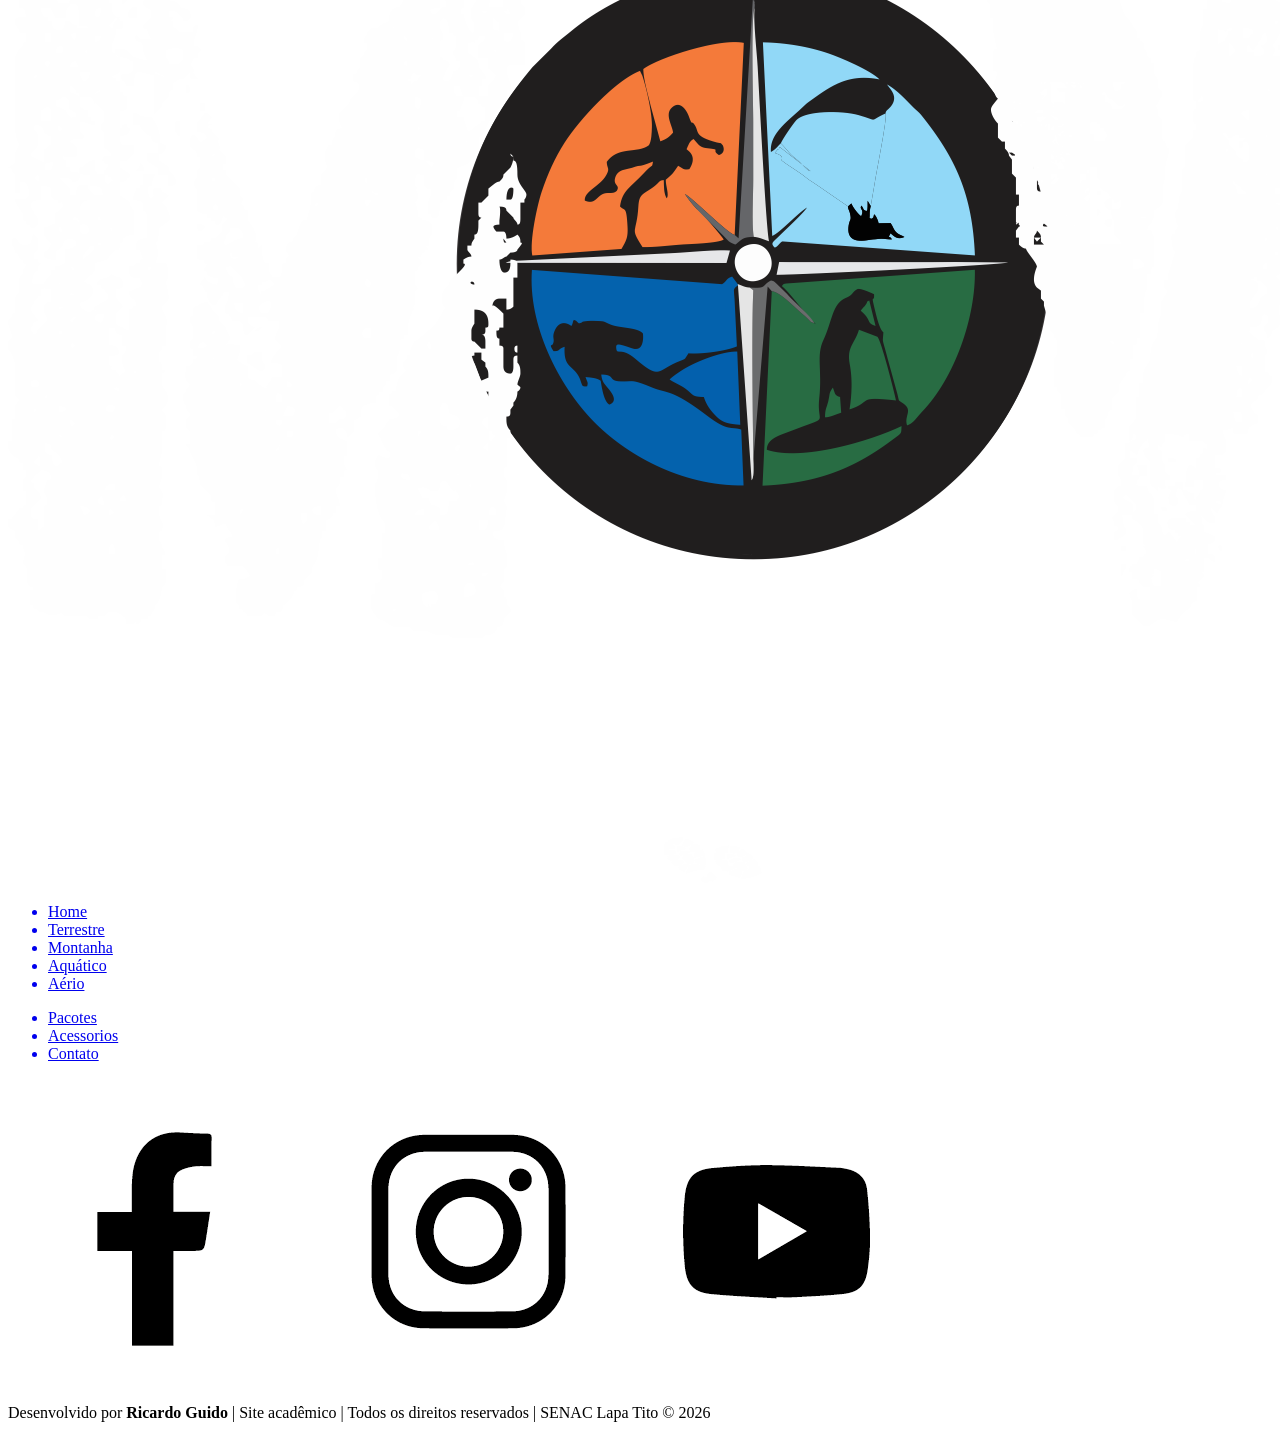
==== commit 096950f2: "finalização do css 05/08" ====
--- a/acessorios.html
+++ b/acessorios.html
@@ -3,26 +3,28 @@
 
 <head>
     <meta charset="UTF-8">
-    <meta name="viewport" content="width=device-width, initial-scale=1.0">
-    <title>Acessórios</title>
-    <meta name="description" content="O Mova-se é um site educacional com o propósito de fazer viagens ">
+    <title>acessorios</title>
+    <meta name="descrition"
+        content="O Mova-se é um site educacional, com o propósito de fazer reservas e pacotes de viagens.">
+    <!-- fonts  -->
     <link rel="preconnect" href="https://fonts.googleapis.com">
     <link rel="preconnect" href="https://fonts.gstatic.com" crossorigin>
     <link
-        href="https://fonts.googleapis.com/css2?family=Comic+Neue:ital,wght@0,300;0,400;0,700;1,300;1,400;1,700&family=Inter:ital,opsz,wght@0,14..32,100..900;1,14..32,100..900&family=Montserrat:ital,wght@0,100..900;1,100..900&family=Ubuntu:ital,wght@0,300;0,400;0,500;0,700;1,300;1,400;1,500;1,700&display=swap"
+        href="https://fonts.googleapis.com/css2?family=Ubuntu:ital,wght@0,300;0,400;0,500;0,700;1,300;1,400;1,500;1,700&display=swap"
         rel="stylesheet">
-    <link rel="stylesheet" href="css/style.css">
-    <!--Icones-->
+    <!-- icones -->
     <link rel="stylesheet"
         href="https://fonts.googleapis.com/css2?family=Material+Symbols+Outlined:opsz,wght,FILL,GRAD@20..48,100..700,0..1,-50..200&icon_names=menu" />
 
+    <link rel="stylesheet" href="css/estilo.css">
 </head>
 
 <body>
+
     <header id="topo">
         <div>
             <h1>
-                <a href="index.html"><img src="img/logo.png" alt="Logo Mova-se"></a>
+                <a href="index.html"><img src="img/logo.png" alt="Logo do site"></a>
             </h1>
             <span class="material-symbols-outlined">
                 menu
@@ -33,73 +35,71 @@
                 <a href="acessorios.html" tabindex="3">Acessórios</a>
                 <a href="contato.html" tabindex="4">Contato</a>
             </nav>
-
-            </span>
         </div>
     </header>
     <main class="conteudo">
-        <div class="conteudo">
-            <div class="conteudo-info">
-                <article>
-                    <h2 class="titulo">Acessorios</h2>
-                    <p>Lorem ipsum dolor sit amet consectetur adipisicing elit. harum tempora pariatur unde accusamus
-                        est! Aliquam nemo recusandae nescit officis uut a in repellat, ipsa corruti numquam perferendis
-                        dolore voluptatem rem.</p>
-                    <div class="acessorios">
-                        <div class="produtos">
-                            <div class="img-produto">
-                                <img src="img/bota.jpg" alt="bota">
-                            </div>
-                            <h4>Bota de escalada</h4>
-                            <p>Descrição do item</p>
-                            <div class="comprar">Comprar</div>
+        <div class="conteudo-info">
+            <article>
+                <h2 class="titulo">Acessórios</h2>
+                <p>Lorem ipsum dolor sit amet consectetur adipisicing elit. Harum tempora pariatur unde accusamus est!
+                    Aliquam nemo recusandae nesciunt officiis ut a in repellat, ipsa corrupti numquam perferendis dolore
+                    voluptatem rem.</p>
+                <div class="acessorios">
+                    <div class="produtos">
+                        <div class="img-produto">
+                            <img src="img/bota.jpg" alt="bota">
                         </div>
-                        <div class="produtos">
-                            <div class="img-produto">
-                                <img src="img/mochila.jpg" alt="mochila">
-                            </div>
-                            <h4>Cargueira de escalada</h4>
-                            <p>Descrição do item</p>
-                            <div class="comprar">Comprar</div>
+                        <h4>Bota de escalada</h4>
+                        <p>Descrição do item</p>
+                        <div class="comprar">Comprar</div>
+                    </div>
+                    <div class="produtos">
+                        <div class="img-produto">
+                            <img src="img/mochila.jpg" alt="Mochila">
                         </div>
-                        <div class="produtos">
-                            <div class="img-produto">
-                                <img src="img/luvas.jpg" alt="Luvas">
-                            </div>
-                            <h4>Luvas para trekking</h4>
-                            <p>Descrição do item</p>
-                            <div class="comprar">Comprar</div>
+                        <h4>Cargueira trilha</h4>
+                        <p>Descrição do item</p>
+                        <div class="comprar">Comprar</div>
+                    </div>
+                    <div class="produtos">
+                        <div class="img-produto">
+                            <img src="img/luvas.jpg" alt="luvas">
                         </div>
+                        <h4>Luvas para trekking</h4>
+                        <p>Descrição do item</p>
+                        <div class="comprar">Comprar</div>
                     </div>
-                    <div class="acessorios">
-                        <div class="produtos">
-                            <div class="img-produto">
-                                <img src="img/capacete.jpg" alt="capacete">
-                            </div>
-                            <h4>Capacete para bike</h4>
-                            <p>Descrição do item</p>
-                            <div class="comprar">Comprar</div>
+                </div>
+                <div class="acessorios">
+                    <div class="produtos">
+                        <div class="img-produto">
+                            <img src="img/capacete.jpg" alt="Capacete">
                         </div>
-                        <div class="produtos">
-                            <div class="img-produto">
-                                <img src="img/squeeze.jpg" alt="squeeze">
-                            </div>
-                            <h4>Squeeze para bike</h4>
-                            <p>Descrição do item</p>
-                            <div class="comprar">Comprar</div>
+                        <h4>Capacete de bike</h4>
+                        <p>Descrição do item</p>
+                        <div class="comprar">Comprar</div>
+                    </div>
+                    <div class="produtos">
+                        <div class="img-produto">
+                            <img src="img/squeeze.jpg" alt="squeeze">
                         </div>
-                        <div class="produtos">
-                            <div class="img-produto">
-                                <img src="img/sapatilha-escalada.jpg" alt="Sapatilha-escalada">
-                            </div>
-                            <h4>Saptilha de escalada</h4>
-                            <p>Descrição do item</p>
-                            <div class="comprar">Comprar</div>
+                        <h4>Squeeze para bike</h4>
+                        <p>Descrição do item</p>
+                        <div class="comprar">Comprar</div>
+                    </div>
+                    <div class="produtos">
+                        <div class="img-produto">
+                            <img src="img/sapatilha-escalada.jpg" alt="Sapatilha de escalada">
                         </div>
+                        <h4>Sapatilha de escalada</h4>
+                        <p>Descrição do item</p>
+                        <div class="comprar">Comprar</div>
                     </div>
-                </article>
-            </div>
+                </div>
+            </article>
         </div>
+
+
 
     </main>
     <footer class="rodape">
@@ -126,14 +126,13 @@
                     </a>
                 </ul>
             </div>
-
             <div class="menu-rodape">
                 <ul>
                     <a href="pacotes.html">
                         <li>Pacotes</li>
                     </a>
                     <a href="acessorios.html">
-                        <li>Acessórios</li>
+                        <li>Acessorios</li>
                     </a>
                     <a href="contato.html">
                         <li>Contato</li>
@@ -142,19 +141,20 @@
             </div>
             <div class="redes">
                 <aside>
-                    <img src="img/facebook.png" alt="Facebook">
-                    <img src="img/insta.png" alt="Instagram">
+                    <img src="img/facebook.png" alt="facebook">
+                    <img src="img/insta.png" alt="instagram">
                     <img src="img/youtube.png" alt="youtube">
                 </aside>
             </div>
             <div class="assinatura">
-                <p>Desenvolvido por <strong>Ricardo</strong> | Site acadêmico | Todos os direitos reservados |SENAC Lapa
-                    Tito &copy; 2026</p>
+                <p>Desenvolvido por <strong>Ricardo Guido</strong> | Site acadêmico | Todos os direitos reservados |
+                    SENAC
+                    Lapa Tito &copy; 2026</p>
             </div>
+
         </div>
 
     </footer>
-
 </body>
 
 </html>
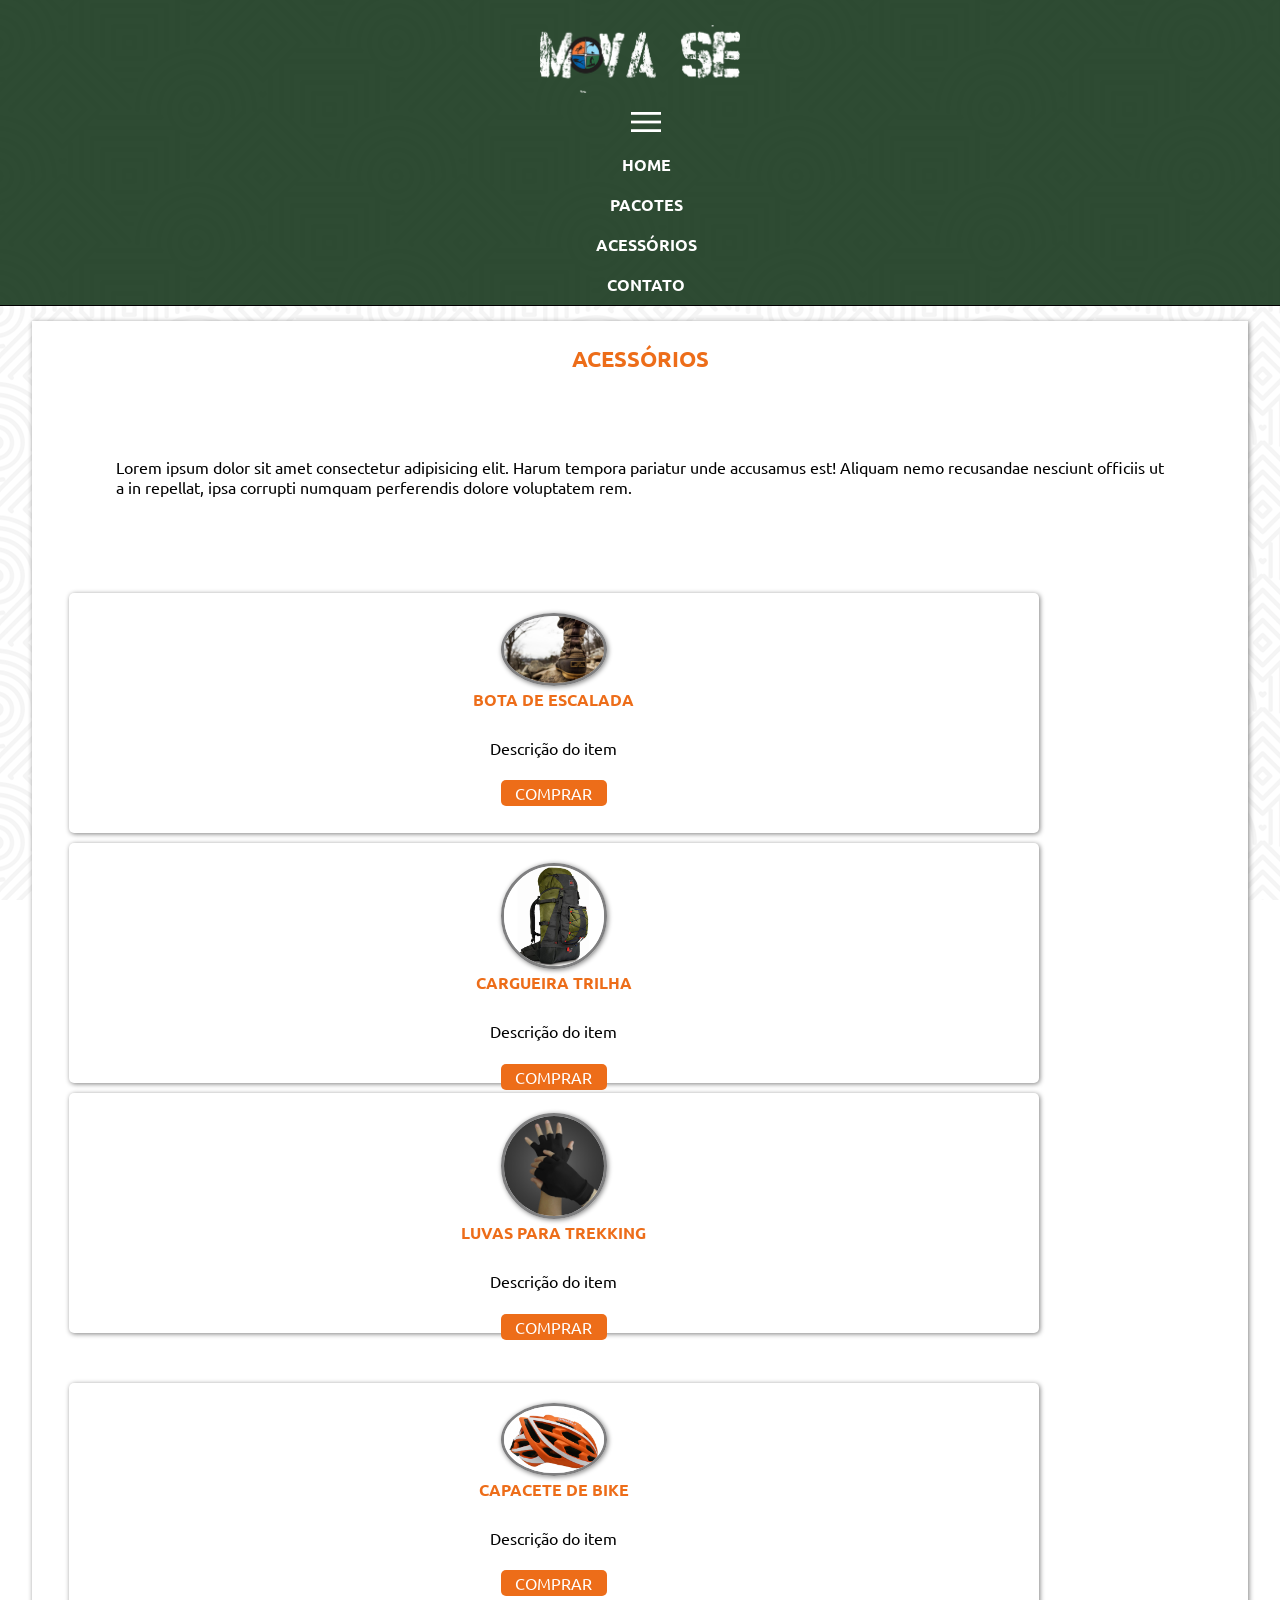
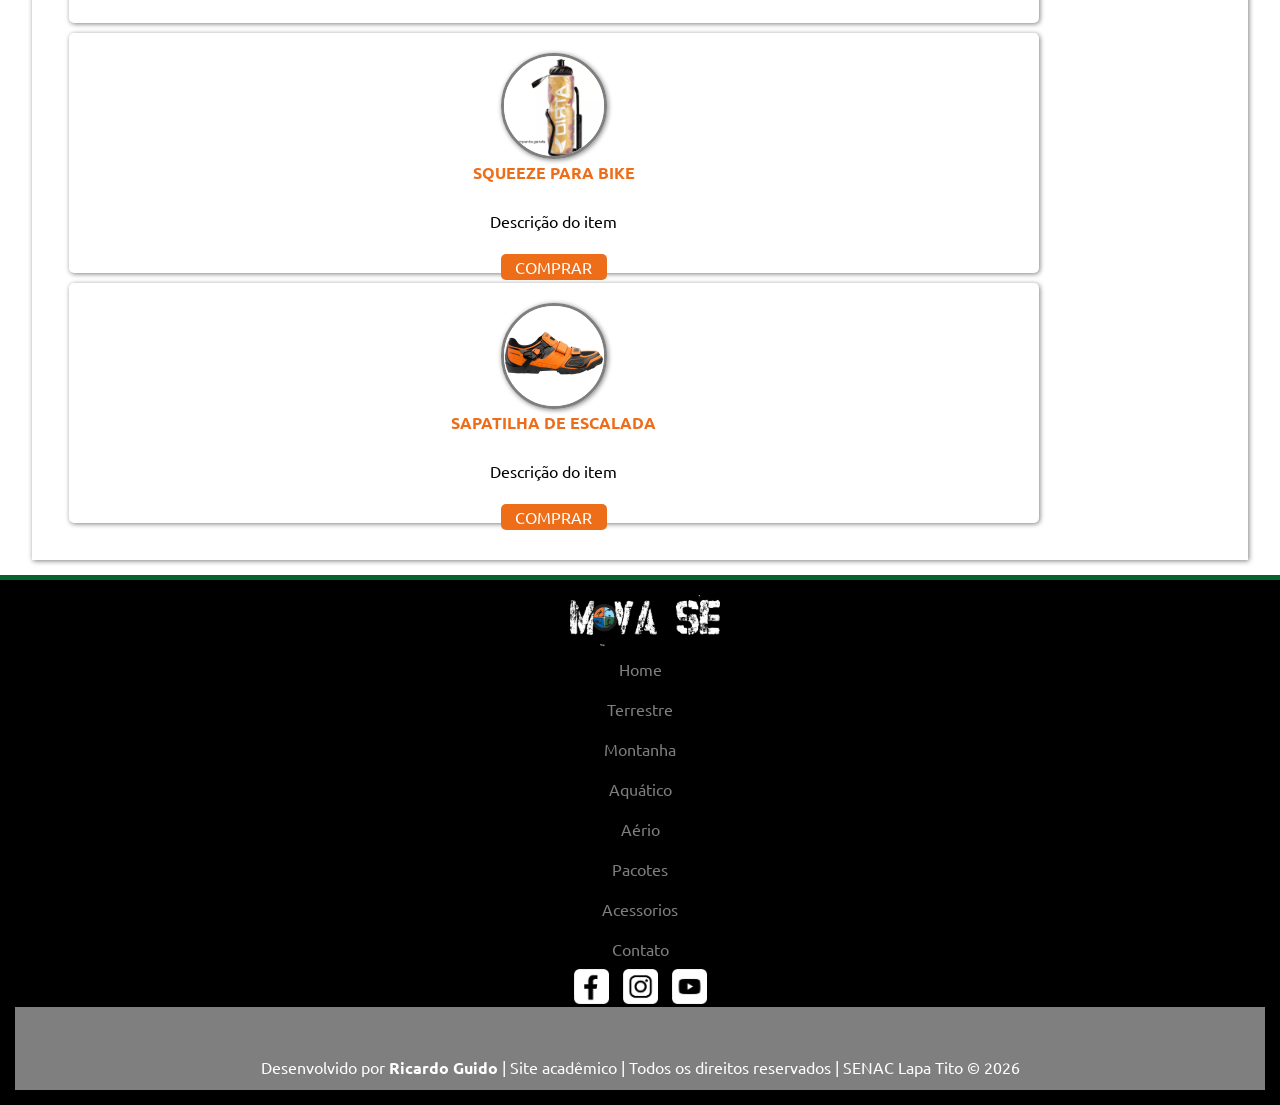
==== commit 28b34625: "criação js e carrossel 06/08" ====
--- a/acessorios.html
+++ b/acessorios.html
@@ -16,7 +16,7 @@
     <link rel="stylesheet"
         href="https://fonts.googleapis.com/css2?family=Material+Symbols+Outlined:opsz,wght,FILL,GRAD@20..48,100..700,0..1,-50..200&icon_names=menu" />
 
-    <link rel="stylesheet" href="css/estilo.css">
+    <link rel="stylesheet" href="css/style.css">
 </head>
 
 <body>
@@ -26,10 +26,10 @@
             <h1>
                 <a href="index.html"><img src="img/logo.png" alt="Logo do site"></a>
             </h1>
-            <span class="material-symbols-outlined">
+            <span class="material-symbols-outlined" id="iconMenu">
                 menu
             </span>
-            <nav>
+            <nav id="itens">
                 <a href="index.html" tabindex="1">Home</a>
                 <a href="pacotes.html" tabindex="2">Pacotes</a>
                 <a href="acessorios.html" tabindex="3">Acessórios</a>
--- a/css/style.css
+++ b/css/style.css
@@ -0,0 +1,481 @@
+@charset "utf-8";
+
+/* Importação das fontes */
+@import url('https://fonts.googleapis.com/css2?family=Ubuntu:ital,wght@0,300;0,400;0,500;0,700;1,300;1,400;1,500;1,700&display=swap');
+
+
+*{
+  margin: 0;
+  padding: 0;
+}
+body{
+font-family: 'Ubuntu', sans-serif;
+background-image: url(../img/hypnotize.png);
+background-attachment: fixed;
+width: 100%;
+}
+
+img{
+  width: 100%;
+}
+/* =============configurações de mobile frist============= */
+/* topo */
+#topo{
+  background-color: rgba(24, 56, 29, 0.9);
+  border-bottom:  solid 1px;
+  text-align: center;
+  margin-bottom: 15px;
+}
+
+h1 img{
+  margin-top: 25px;
+  width: 200px;
+}
+
+nav {
+  min-height: 40px;
+  text-transform: uppercase;
+  font-weight: bold;
+  line-height: 40px;
+  padding-left: 1%;
+}
+
+nav a:link,
+nav a:visited,
+#iconMenu:link,
+#iconMenu:visited{
+  text-decoration: none;
+  color: white;
+  transition: 1s;
+  min-height: inherit;
+  display: flex;
+  justify-content: center;
+  align-items: center;
+}
+
+nav a:focus,
+nav a:hover,
+#iconMenu:focus,
+#iconMenu:hover{
+  background-color: #A98E12;
+  color: #000;
+  transition: background-color 1s;
+  border-radius: 5%;
+}
+
+#iconMenu{
+  color: white;
+  cursor: pointer;
+  min-height: 40px;
+  line-height: 40px;
+  padding-left: 1%;
+  font-size: 40px;
+}
+/* =====configurações do footer ========== */
+.rodape{
+  border-top: solid 5px #06632E;
+  background-color: #000;
+  color: #7F7F80;
+  text-align: center;
+  width: 100%;
+}
+
+.rodape p,li{
+  font-size: 16px;
+}
+.rodape img{
+  margin: 0 5px;
+}
+.rodape-conteudo{
+  padding: 15px;
+  color: #fff;
+}
+.rodape-conteudo li{
+  list-style: none;
+  margin: 0 auto;
+  padding: 10px 0;
+}
+
+#logo-rodape{
+  min-width: 146px;
+  width: 150px;
+  margin: 0 auto;
+}
+
+.menu-rodape a {
+  text-decoration: none;
+  color: #7F7F80;
+}
+.menu-rodape a:hover{
+  color: #fff;
+}
+.redes img{
+  min-width: 35px;
+  width: 35px;
+}
+.assinatura{
+  color: #fff;
+  background-color: #7F7F80;
+  text-align: center;
+  height: auto;
+  padding: 1%;
+}
+.assinatura p{
+  margin-top: 3%;
+}
+
+/* conteúdo */
+
+.conteudo{
+  max-width: 95%;
+  margin: auto;
+}
+.conteudo article{
+  background-color: #fff;
+  margin: 15px 0;
+  padding: 1%;
+  box-shadow: grey 1px 1px 5px;
+}
+.conteudo h2,
+.conteudo h3,
+.conteudo p{
+  padding: 1%;
+}
+.titulo{
+  font-size: 1.4em;
+  color: #ED6D19;
+  text-align: center;
+  text-transform: uppercase;
+}
+/* COnfigurações da Home */
+
+.destaque img{
+  border-bottom: dotted #ED6D19 5px;
+}
+
+.text-destaque{
+  position: relative;
+  bottom: 100px;
+  background-color: rgba(255, 255, 255, 0.8);
+  height: 80px;
+  margin-top: 5px;
+  width: 100%;
+}
+.text-destaque h2{
+  color: #000 !important;
+  margin-top: 5px;
+  padding: 5px 0 3px 50px;
+}
+.text-destaque p{
+  margin-top: 5px;
+  font-size: 1.1em;
+  padding: 0 0 5px 50px;
+}
+#frase p{
+  font-size: 1em;
+  padding: 12px;
+}
+#frase{
+  color: #fff;
+  background-color: #ED6D19;
+  text-align: center;
+  height: 80px;
+}
+.card{
+  margin: 15px 0;
+  padding: 5%;
+}
+.card p{
+  text-align: center;
+  padding: 1% 0 2% 0;
+}
+
+.card-conteudo figure{
+  margin: 1%;
+  position: relative;
+  box-sizing: grey 1px 1px 5px;
+}
+.card-conteudo figcaption{
+  position: absolute;
+  left: 0;
+  bottom: 20px;
+  width: 100%;
+  background-color: rgba(127, 127, 128, 0.8);
+  color: #fff;
+  padding: 10px 0;
+  text-align: center;
+  font-weight: bold;
+  text-transform: uppercase;
+}
+.card-conteudo figure img{
+  transition: 1s;
+  filter: opacity(1);
+}
+.card-conteudo a:hover img,
+.card-conteudo a:focus img{
+  filter: opacity(0.6);
+}
+#video{
+  width: 100%;
+  background-color: rgba(6, 99, 46, 0.5);
+  text-align: center;
+}
+#titulo-video{
+  color: #fff;
+  padding: 15px;
+}
+iframe{
+  margin: auto;
+  max-width: 80%;
+  display: block;
+  padding: 2% 0;
+}
+/* ==== página contato ======= */
+
+#form-contato{
+  margin: auto;
+  max-width: 700px;
+  width: 95%;
+}
+#form-contato input,
+#form-contato textarea{
+  border: solid 1px rgb(103,103,103);
+  width: 100%;
+  margin: 4px auto;
+  border-radius: 5px;
+}
+#form-contato input{
+  height: 40px;
+}
+#form-contato button{
+border: none;
+padding: 2%;
+background-color: #000;
+color: #fff;
+border-radius: 5px;
+}
+#form-contato button:hover,
+#form-contato button:focus{
+  background-color: #ED6D19;
+  cursor: pointer;
+}
+.conteudo-info p{
+  margin: 5%;
+}
+.localizacao p {
+  text-align: center;
+}
+
+/* ============ Página pacotes ============= */
+#card-pacote{
+  background-color: rgba(6, 99,46,0.5);
+  padding: 10px;
+  text-align: center;
+}
+.car-pacote-info{
+  background-color: #fff;
+  border-radius: 5px;
+  padding: 1%;
+  box-shadow: grey 1px 1px 5px;
+  margin: 20px auto;
+  max-width: 400px;
+}
+.pac-fotos, 
+.pac-reserva{
+  background-color: #A98E12;
+  color: #000;
+  width: 80px;
+  border-radius: 3px;
+  text-align: center;
+  padding: 5px;
+  text-transform: uppercase;
+  border: none;
+}
+.pac-flex{
+  display: flex;
+  margin-top: 15px;
+  justify-content: center;
+  gap: 20px;
+}
+
+.pac-fotos:hover,
+.pac-reserva:hover{
+  background-color: #ecda87;
+  color: #ED6D19;
+  transition: background-color 1s;
+  border-radius: 5%;
+}
+/* =====página acessórios ======= */
+.acessorios{
+  margin: auto;
+  padding: 15px;
+}
+.produtos img{
+  max-width: 100px;
+  border: #7F7F80 solid 3px;
+  border-radius: 100%;
+  box-shadow: grey 1px 1px 5px;
+}
+.produtos{
+  box-shadow: grey 1px 1px 5px;
+  text-align: center;
+  padding: 20px;
+  width: 80%;
+  height: 200px;
+  margin: 10px;
+  border-radius: 5px;
+}
+.produtos h4{
+  color: #ED6D19;
+  text-transform: uppercase;
+}
+.produtos p{
+  margin: 2% !important;
+}
+.comprar{
+  text-transform: uppercase;
+  background-color: #ED6D19;
+  width: 100px;
+  height: 20px;
+  padding: 3px;
+  margin: -5px auto;
+  border-radius: 5px;
+  color: #fff;
+}
+
+/* configuração do responsivo */
+
+/* @media (min-width:700px){
+  #topo{
+    position: fixed;
+    width: 100%;
+    top: 0;
+    z-index: 1000;
+  }
+  #topo div{
+    display: flex;
+    justify-content: center;
+    align-items: center;
+  }
+  h1{
+    margin-left: 3%;
+    margin-top: 5px;
+    width: 150px;
+  }
+  h1 img{
+    margin-top: 18px;
+  }
+  nav{
+    width: 100%;
+    display: flex;
+    flex-wrap: wrap;
+    justify-content: center;
+    align-items: center;
+  }
+  #iconMenu{
+    display: none;
+  }
+  nav a{
+    padding: 10px;
+  }
+  .conteudo{
+    margin-top: 100px;
+  }
+  .rodape-conteudo{
+    display: flex;
+    justify-content: center;
+    align-items: center;
+    flex-wrap: wrap;
+  }
+  #logo-rodape,
+  .menu-rodape,
+  .redes{
+    margin: 0 auto;
+  }
+  
+  .assinatura p{
+    padding-top: 1%;
+    
+  }
+  .assinatura{
+    width: 100%;
+  }
+  .card-conteudo,
+  .acessorios,
+  #card-pacote{
+    display: flex;
+    justify-content: center;
+    align-items: center;
+  }
+  .produtos{
+    margin: 10px 1%;
+    height: 250px;
+    padding: 5%;
+  }
+  .acessorios{
+    margin: 0 15%;
+  }
+  .comprar{
+    margin: 2% auto;
+  }
+  .img-produto{
+    width: 106px;
+    height: 106px;
+  }
+  .produtos h4{
+    margin: 10px auto;
+  }
+  .car-pacote-info{
+    margin: 0.4%;
+    overflow: hidden;
+  }
+  .car-pacote-info img{
+    height: 200px;
+    object-fit: cover;
+    width: 100%;
+  }
+  
+}
+@media (min-width: 930px){
+.card-conteudo figure img{
+  width: 210px;
+  height: 150px;
+}
+.text-destaque p {
+  margin-top: 0;
+}
+#frase p{
+padding-top: 24px;
+font-size: 1.1em;
+}
+.comprar{
+  margin: 20px auto;
+}
+#conteudo-contato{
+  display: flex;
+  justify-content: center;
+  align-items: center;
+}
+.conteudo-info article{
+  margin: 15px 5px;
+  padding: 1%;
+}
+#conteudo-contato article{
+  height: 745px;
+}
+.localizacao iframe{
+  height: 500px;
+}
+#localizacao-end{
+  height: 745px;
+}
+}
+@media (min-width:1500px){
+  nav{
+    width: 1200px;
+  }
+  .conteudo{
+    width: 1200px;
+  }
+   
+}*/
